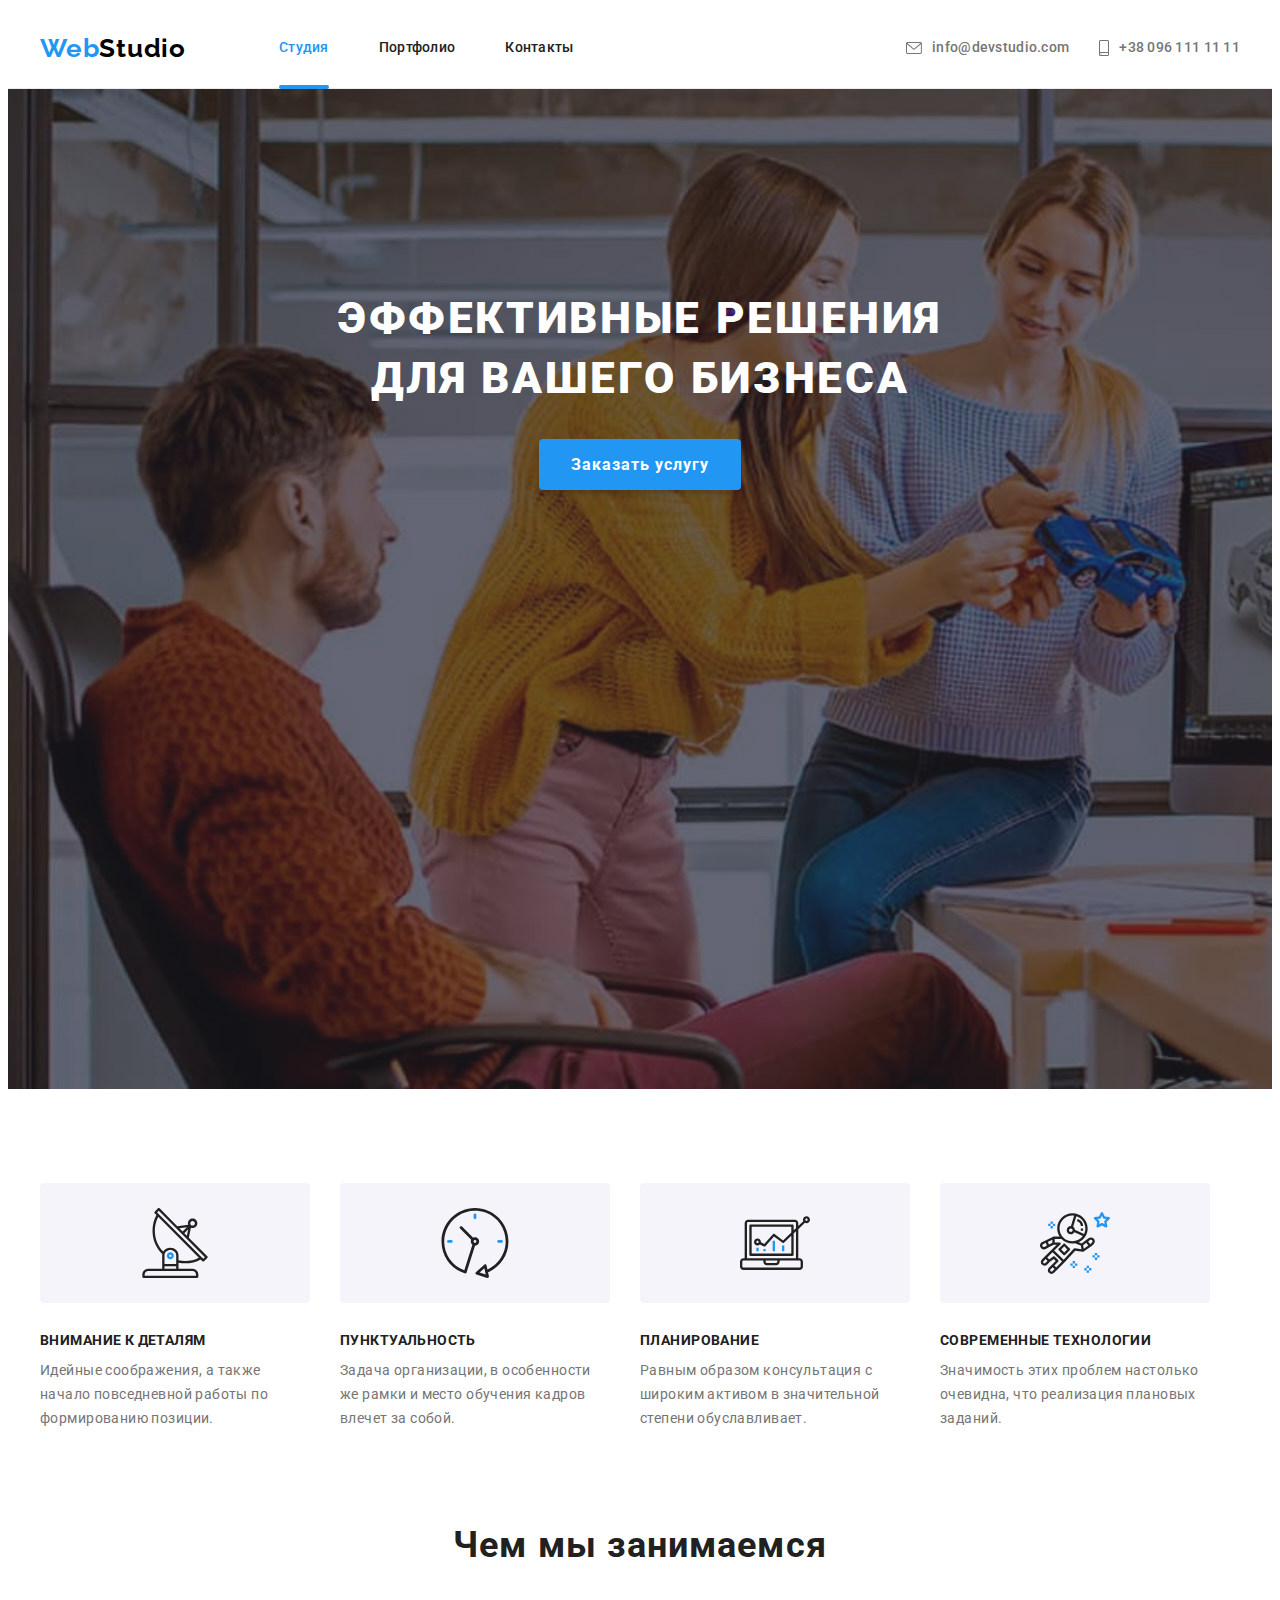
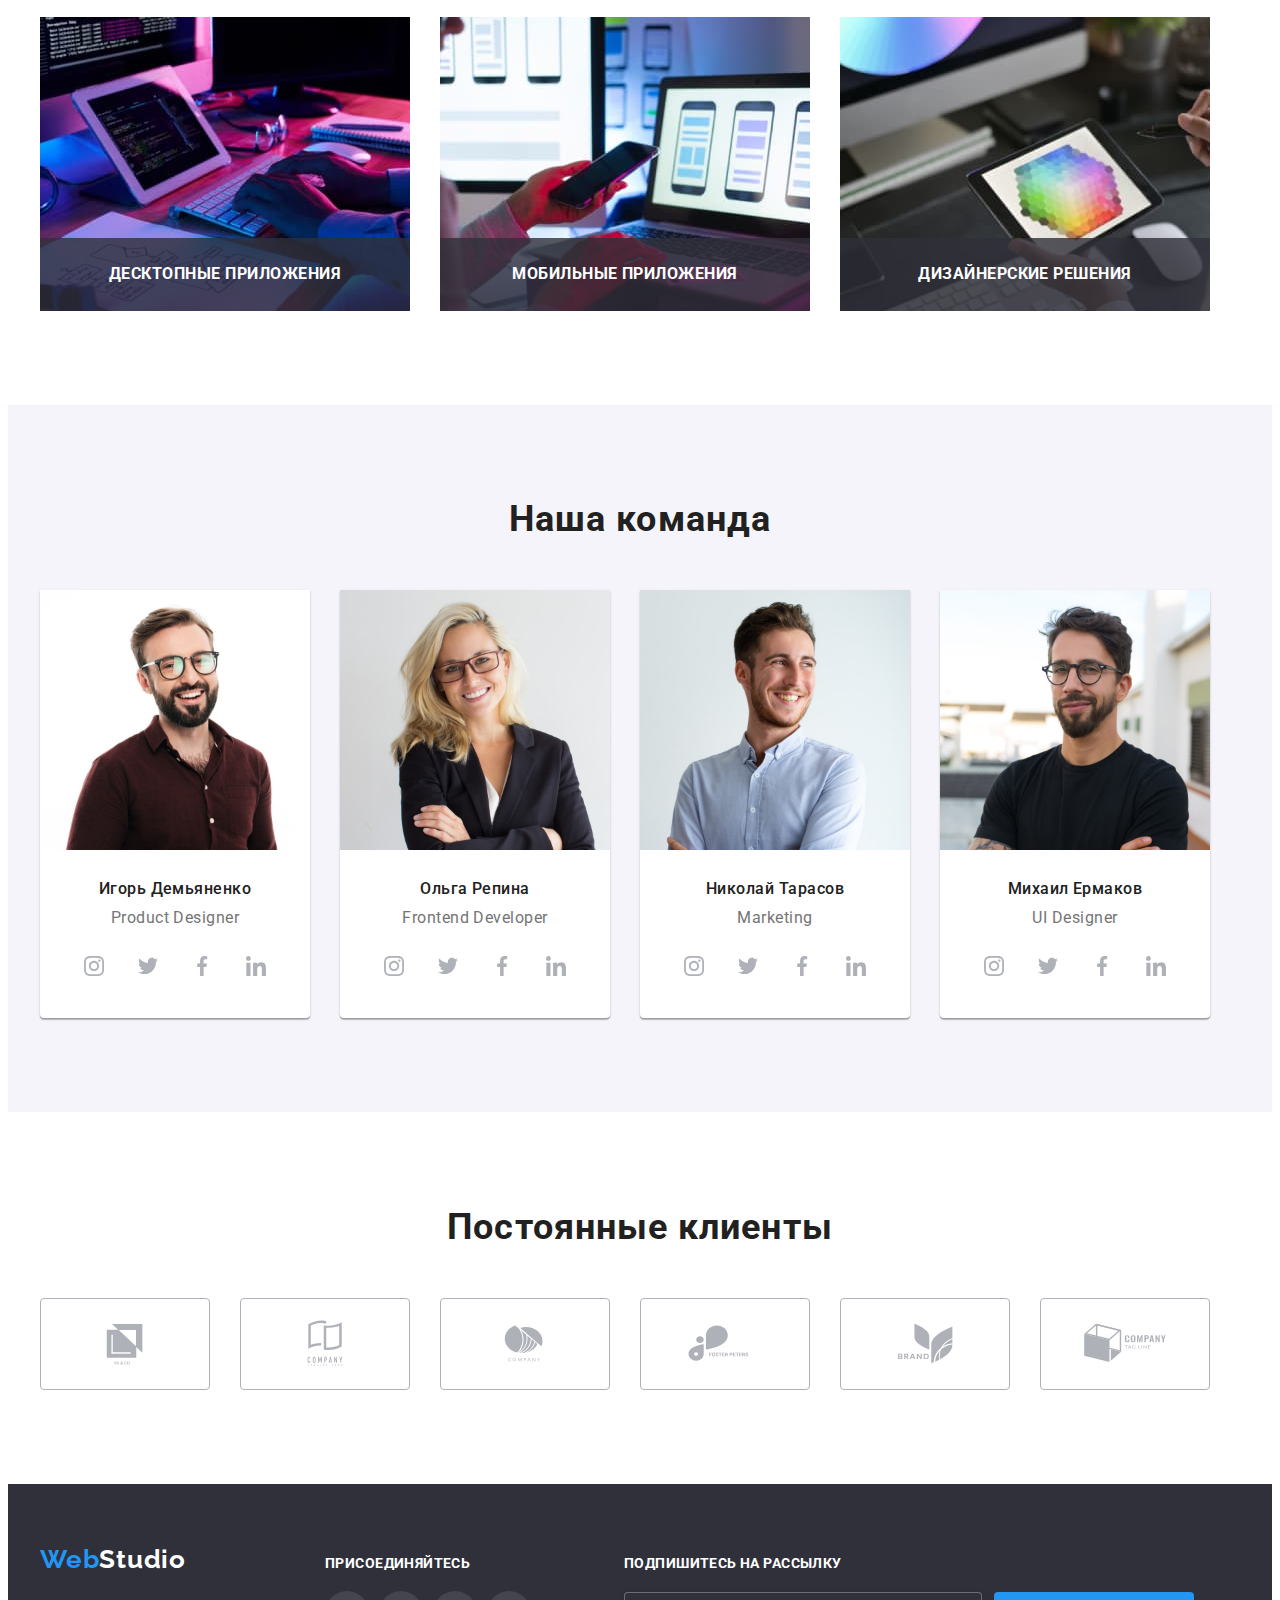
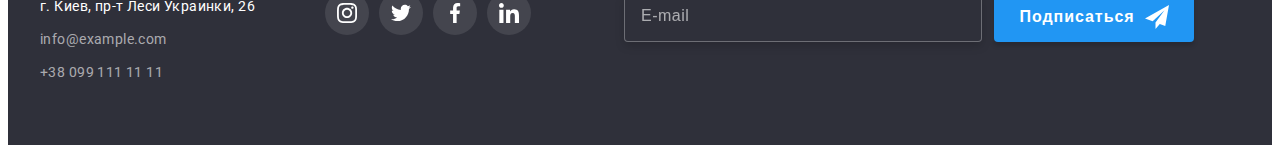
==== index.html @ 53c9024a "+" ====
<!DOCTYPE html>
<html lang="ru">
<head>
    <meta charset="UTF-8">
    <meta http-equiv="X-UA-Compatible" content="IE=edge">
    <meta name="viewport" content="width=device-width, initial-scale=1.0">
    <title>Студия</title>
    <link rel="stylesheet" href="https://cdnjs.cloudflare.com/ajax/libs/modern-normalize/1.1.0/modern-normalize.min.css"
    integrity="sha512-wpPYUAdjBVSE4KJnH1VR1HeZfpl1ub8YT/NKx4PuQ5NmX2tKuGu6U/JRp5y+Y8XG2tV+wKQpNHVUX03MfMFn9Q=="
    crossorigin="anonymous" referrerpolicy="no-referrer" />
    <link rel="preconnect" href="https://fonts.googleapis.com">
    <link rel="preconnect" href="https://fonts.gstatic.com" crossorigin>
    <link href="https://fonts.googleapis.com/css2?family=Raleway:wght@700&family=Roboto:wght@400;500;700;900&display=swap"
    rel="stylesheet">
    <link rel="stylesheet" href="./css/styles.css">
</head>
<body>

<!------------------------------------------------- HEADER ------------------------------------------------->

    <header>
        <div class="container header-section">
            <a href="" class="header-logo link">Web<span class="studio">Studio</span></a>
            <nav class="header-navigation">
                <ul class="header-list list">
                    <li class="header-item"><a href="" class="header-link link current">Студия</a></li>
                    <li class="header-item"><a href="portfolio.html" class="header-link link">Портфолио</a></li>
                    <li class="header-item"><a href="" class="header-link link">Контакты</a></li>
                </ul>
            </nav>
                <ul class="header-contact-list list">
                    <li class="header-contact">
                        <a href="mailto:info@devstudio.com" class="header-mail link"> 
                            <svg class="header-svg" width="16" height="12"> 
                            <use href="./images/icons.svg#icon-mail-icon">
                            </use> 
                            </svg> info@devstudio.com</a>
                    </li>
                    <li class="header-contact">
                        <a href="tel:+380961111111" class="header-tel contact link">
                            <svg class="header-second-svg" width="10" height="16">
                            <use href="./images/icons.svg#icon-phone-icon">
                            </use>
                            </svg> +38 096 111 11 11</a>
                    </li>
                </ul>
        </div>
    </header>


<!-------------------------------------------------- Main -------------------------------------------------->
    <main class="main-studio">
        <section class="hero overlay">
            <div class="container">
                <h1 class="hero-subject">Эффективные решения для вашего бизнеса</h1>
                <button type="button" class="hero-button" data-modal-open>Заказать услугу</button>
            </div>
                    <div class="backdrop is-hidden" data-modal>
                        <div class="modal">
                           
                            <p class="form-title">Оставьте свои данные, мы вам перезвоним</p>
                            
                            <form class="form">
                                <div class="form-field">
                                    <label for="name" class="form-label">Имя</label>
                                    <span class="input-svg">
                                    <input type="text" class="form-input" name="name" id="name">
                                    <svg class="svg-form">
                                        <use href="./images/icons.svg#icon-modal-person"></use>
                                    </svg>
                                    </span>
                                </div>
                            
                                <div class="form-field">
                                    <label for="tel" class="form-label">Телефон</label>
                                    <span class="input-svg">
                                    <input type="tel" class="form-input" name="tel" id="tel">
                                    <svg class="svg-form">
                                       <use href="./images/icons.svg#icon-modal-phone"></use>
                                    </svg>
                                    </span>
                                </div>
                            
                                <div class="form-field">
                                    <label for="email" class="form-label">Почта</label>
                                    <span class="input-svg">
                                    <input type="email" class="form-input" name="email" id="email">
                                    <svg class="svg-form">
                                        <use href="./images/icons.svg#icon-modal-email"></use>
                                    </svg>
                                    </span>
                                </div>
                            
                                <div class="comment-field">
                                    <label for="comment" class="form-label">Комментарий</label>
                                    <textarea name="comment" class="comment-input" id="comment" rows="5" placeholder="Введите текст"></textarea>
                                </div>
                                

                                <div class="container-checkbox">
                                    <label class="check" for="agree">
                                        <input class="check_input" type="checkbox" name="contract" value="agree" id="agree">
                                        <span class="check_box"></span>Соглашаюсь с рассылкой и принимаю <a href="" class="checkbox-link">Условия договора</a>
                                    </label>
                                </div>
                                
                            
                                <div class="form-submit">
                                    <button type="submit" class="submit-button">Отправить</button>
                                </div>
                                </form>
                            


                            <button type="button" class="modal-button" data-modal-close>
                            <svg class="close-btn" width="18px" height="18px">
                            <use href="./images/icons.svg#icon-close"></use>
                            </svg>
                           </button>
                           

                            

                        </div>
                </div>
        </section>
        
    <section class="hero-section section">
        <div class="container">
            <ul class="hero-list list">
                <li class="hero-item">
                    <div class="icon-back">
                        <svg class="svg-icon">
                            <use href="./images/icons.svg#icon-icon-1"></use>
                        </svg>
                    </div>
                    <h2 class="hero-pre-title">Внимание к деталям</h2>
                    <p class="hero-after-title">Идейные соображения, а также начало повседневной работы по формированию позиции.</p>
                </li>
                <li class="hero-item">
                    <div class="icon-back">
                        <svg class="svg-icon">
                            <use href="./images/icons.svg#icon-icon-2"></use>
                        </svg>
                    </div>
                    <h2 class="hero-pre-title">Пунктуальность</h2>
                    <p class="hero-after-title">Задача организации, в особенности же рамки и место обучения кадров влечет за собой.</p>
                </li>
                <li class="hero-item">
                    <div class="icon-back">
                        <svg class="svg-icon">
                            <use href="./images/icons.svg#icon-icon-3"></use>
                        </svg>
                    </div>
                    <h2 class="hero-pre-title">Планирование</h2>
                    <p class="hero-after-title">Равным образом консультация с широким активом в значительной степени обуславливает.</p>
                </li>
                <li class="hero-item">
                    <div class="icon-back">
                        <svg class="svg-icon">
                            <use href="./images/icons.svg#icon-icon-4"></use>
                        </svg>
                    </div>
                    <h2 class="hero-pre-title">Современные технологии</h2>
                    <p class="hero-after-title">Значимость этих проблем настолько очевидна, что реализация плановых заданий.</p>
                </li>
            </ul>
        </div>
        </section>

        <section class="about">
        <div class="container">
            <h2 class="about-title">Чем мы занимаемся</h2>
            <ul class="about-list list">
                <li class="about-item">
                    <div class="about-relative">
                    <img src="./images/img-1.jpg" alt="Работа 1" width="370" height="294">
                    <div class="about-container">
                        <h3 class="about-box">Десктопные приложения</h3>
                    </div>
                    </div>
                </li>
                <li class="about-item">
                    <div class="about-relative">
                    <img src="./images/img-2.jpg" alt="Работа 2" width="370" height="294">
                    <div class="about-container">
                        <h3 class="about-box">Мобильные приложения</h3>
                    </div>
                    </div>
                </li>
                <li class="about-item">
                    <div class="about-relative">
                    <img src="./images/img-3.jpg" alt="Работа 3" width="370" height="294">
                    <div class="about-container">
                        <h3 class="about-box">Дизайнерские решения</h3>
                    </div>
                    </div>
                </li>
            </ul>
        </div>
    </section>
        
        <section class="about-team section">
            <div class="container">
            <h2 class="team-caption">Наша команда</h2>
            <ul class="team-list list">
                <li class="team-item">
                    <img class="team-img" src="./images/photo-1.jpg" alt="Фото 1" width="270" height="260">
                    <h3 class="team-title">Игорь Демьяненко</h3>
                    <p class="team-text">Product Designer</p>
                    <ul class="social-list list">
                        <li class="social-item">
                            <a class="social-link" href="">
                                <svg class="social-svg" width="20" height="20">
                                    <use href="./images/icons.svg#icon-instagram"></use>
                                </svg>
                            </a>
                        </li>
                        <li class="social-item">
                            <a class="social-link" href="">
                                <svg class="social-svg" width="20" height="20">
                                    <use href="./images/icons.svg#icon-twitter"></use>
                                </svg>
                            </a>
                        </li>
                        <li class="social-item">
                            <a class="social-link" href="">
                                <svg class="social-svg" width="20" height="20">
                                    <use href="./images/icons.svg#icon-facebook"></use>
                                </svg>
                            </a>
                        </li>
                        <li class="social-item">
                            <a class="social-link" href="">
                                <svg class="social-svg" width="20" height="20">
                                    <use href="./images/icons.svg#icon-linkedin"></use>
                                </svg>
                            </a>
                        </li>
                    </ul>
                </li>
                <li class="team-item">
                    <img class="team-img" src="./images/photo-2.jpg" alt="Фото 2" width="270" height="260">
                    <h3 class="team-title">Ольга Репина</h3>
                    <p class="team-text">Frontend Developer</p>
                    <ul class="social-list list">
                        <li class="social-item">
                            <a class="social-link" href="">
                                <svg class="social-svg" width="20" height="20">
                                    <use href="./images/icons.svg#icon-instagram"></use>
                                </svg>
                            </a>
                        </li>
                        <li class="social-item">
                            <a class="social-link" href="">
                                <svg class="social-svg" width="20" height="20">
                                    <use href="./images/icons.svg#icon-twitter"></use>
                                </svg>
                            </a>
                        </li>
                        <li class="social-item">
                            <a class="social-link" href="">
                                <svg class="social-svg" width="20" height="20">
                                    <use href="./images/icons.svg#icon-facebook"></use>
                                </svg>
                            </a>
                        </li>
                        <li class="social-item">
                            <a class="social-link" href="">
                                <svg class="social-svg" width="20" height="20">
                                    <use href="./images/icons.svg#icon-linkedin"></use>
                                </svg>
                            </a>
                        </li>
                    </ul>
                </li>
                <li class="team-item">
                    <img class="team-img" src="./images/photo-3.jpg" alt="Фото 3" width="270" height="260">
                    <h3 class="team-title">Николай Тарасов</h3>
                    <p class="team-text">Marketing</p>
                    <ul class="social-list list">
                        <li class="social-item">
                            <a class="social-link" href="">
                                <svg class="social-svg" width="20" height="20">
                                    <use href="./images/icons.svg#icon-instagram"></use>
                                </svg>
                            </a>
                        </li>
                        <li class="social-item">
                            <a class="social-link" href="">
                                <svg class="social-svg" width="20" height="20">
                                    <use href="./images/icons.svg#icon-twitter"></use>
                                </svg>
                            </a>
                        </li>
                        <li class="social-item">
                            <a class="social-link" href="">
                                <svg class="social-svg" width="20" height="20">
                                    <use href="./images/icons.svg#icon-facebook"></use>
                                </svg>
                            </a>
                        </li>
                        <li class="social-item">
                            <a class="social-link" href="">
                                <svg class="social-svg" width="20" height="20">
                                    <use href="./images/icons.svg#icon-linkedin"></use>
                                </svg>
                            </a>
                        </li>
                    </ul>
                </li>
                <li class="team-item">
                    <img class="team-img" src="./images/photo-4.jpg" alt="Фото 4" width="270" height="260">
                    <h3 class="team-title">Михаил Ермаков</h3>
                    <p class="team-text">UI Designer</p>
                    <ul class="social-list list">
                        <li class="social-item">
                            <a class="social-link" href="">
                                <svg class="social-svg" width="20" height="20">
                                    <use href="./images/icons.svg#icon-instagram"></use>
                                </svg>
                            </a>
                        </li>
                        <li class="social-item">
                            <a class="social-link" href="">
                                <svg class="social-svg" width="20" height="20">
                                    <use href="./images/icons.svg#icon-twitter"></use>
                                </svg>
                            </a>
                        </li>
                        <li class="social-item">
                            <a class="social-link" href="">
                                <svg class="social-svg" width="20" height="20">
                                    <use href="./images/icons.svg#icon-facebook"></use>
                                </svg>
                            </a>
                        </li>
                        <li class="social-item">
                            <a class="social-link" href="">
                                <svg class="social-svg" width="20" height="20">
                                    <use href="./images/icons.svg#icon-linkedin"></use>
                                </svg>
                            </a>
                        </li>
                    </ul>
                </li>
            </ul>
            </div>
        </section>

        <section class="section">
            <div class="container">
            <h1 class="clients">Постоянные клиенты</h1>
            <ul class="clients-list">
                <li class="clients-icon list"><a class="client-link" href="">
                    <svg class="client-svg">
                        <use href="./images/icons.svg#icon-client-1"></use>
                    </svg>
                </a></li>
                <li class="clients-icon list"><a class="client-link" href="">
                    <svg class="client-svg">
                        <use href="./images/icons.svg#icon-client-2"></use>
                    </svg>
                </a></li>
                <li class="clients-icon list"><a class="client-link" href="">
                    <svg class="client-svg">
                        <use href="./images/icons.svg#icon-client-3"></use>
                    </svg>
                </a></li>
                <li class="clients-icon list"><a class="client-link" href="">
                    <svg class="client-svg">
                        <use href="./images/icons.svg#icon-client-4"></use>
                    </svg>
                </a></li>
                <li class="clients-icon list"><a class="client-link" href="">
                    <svg class="client-svg">
                        <use href="./images/icons.svg#icon-client-5"></use>
                    </svg>
                </a></li>
                <li class="clients-icon list"><a class="client-link" href="">
                    <svg class="client-svg">
                        <use href="./images/icons.svg#icon-client-6"></use>
                    </svg>
                </a></li>
            </ul>
            </div>
        </section>

</main>

    <footer class="footer-section">
        <div class="container footer-container">
        <div>
        <a href="" class="footer-logo link">Web<span class="footer-studio">Studio</span></a>

        <address class="adress">
            <ul class="adress-list list">
                <li class="adress-item"><a href="" class="adress-main-link link">г. Киев, пр-т Леси Украинки, 26 </a></li> 
                <li class="adress-item"><a href="mailto:info@example.com" class="adress-link-mail link">info@example.com </a></li> 
                <li class="adress-item"><a href="tel:+380991111111" class="adress-link-tel link">+38 099 111 11 11 </a></li>
            </ul>
        </address>
        </div>

        <div class="social-box">
            <h2 class="social-title">присоединяйтесь</h2>
            <ul class="box-list list">
                <li class="box-item"><a class="box-link" href="">
                    <svg class="box-svg" width="20" height="20">
                        <use href="./images/icons.svg#icon-instagram"></use>
                    </svg>
                </a></li>
                <li class="box-item"><a class="box-link" href="">
                    <svg class="box-svg" width="20" height="20">
                        <use href="./images/icons.svg#icon-twitter"></use>
                    </svg>
                </a></li>
                <li class="box-item"><a class="box-link" href="">
                    <svg class="box-svg" width="20" height="20">
                        <use href="./images/icons.svg#icon-facebook"></use>
                    </svg>
                </a></li>
                <li class="box-item"><a class="box-link" href="">
                    <svg class="box-svg" width="20" height="20">
                        <use href="./images/icons.svg#icon-linkedin"></use>
                    </svg>
                </a></li>
            </ul>
        </div>
 
        <div class="subscribe-box">
        <h2 class="subscribe-title">Подпишитесь на рассылку</h2>
        <form class="subscribe-form">
            <label for="email"></label>
            <input type="email" class="subscribe-input" name="email" id="email" placeholder="E-mail">
           
            <button type="submit" class="subscribe-button">Подписаться<svg class="btn-send" width="24" height="24">
                <use href="./images/icons.svg#icon-icon-send"></use>
            </svg>
            </button>
           
        </form>
        </div>
        


        </div>
    </footer>
 
    


    <script src="./js/modal.js"></script>

</body>
</html>
---- css/styles.css ----
:root {
  --main-title-color: #212121;
  --second-title-color: #ffffff;
  --main-text-color: #212121;
  --second-text-color: #757575;
  --third-text-color: #ffffff;
  --fours-text-color: rgba(255, 255, 255, 0.6);
  --accent-color: #2196f3;
  --main-btn-color: #212121;
  --second-btn-color: #ffffff;
  --second-btn-bgr-color: #188ce8;
  --second-logo-color: #000000;
  --bgc-main-color: #ffffff;
  --bgc-second-color: #2f303a;
  --bgc-third-color: #f5f4fa;
}

body {
  font-family: "Roboto", sans-serif;
  color: #212121;
  background-color: var(--body-main-color);

  font-size: 14px;
  letter-spacing: 0.03em;
}

.list {
  list-style: none;
}

.link {
  text-decoration: none;
}

img {
  display: block;
  min-width: 100%;
  height: auto;
}

.section {
  padding-top: 94px;
  padding-bottom: 94px;
}

.container {
  width: 1200px;
  padding-left: 15px;
  padding-right: 15px;
  margin-left: auto;
  margin-right: auto;
}

/* ------------------ HEADER ------------------ */
header {
  background-color: var(--bgc-main-color);
  border-bottom: 1px solid #ececec;
}

.header-section {
  display: flex;
  align-items: center;
}

.header-logo {
  font-family: Raleway;
  font-weight: 700;
  font-size: 26px;
  line-height: 1.19;
  letter-spacing: 0.03em;
  color: var(--accent-color);

  margin-top: 0px;
  margin-bottom: 0px;
  margin-right: 93px;
}

.studio {
  color: var(--second-logo-color);
}

.header-list {
  margin-top: 0px;
  margin-bottom: 0px;
  padding-left: 0px;
  display: flex;
}

.header-item:not(:last-child) {
  margin-right: 50px;
}

.header-link {
  font-weight: 500;
  font-size: 14px;
  line-height: 1.14;
  letter-spacing: 0.02em;
  color: var(--main-title-color);

  padding-top: 32px;
  padding-bottom: 32px;
  display: block;
  position: relative;

  transition: color 250ms cubic-bezier(0.4, 0, 0.2, 1);
}

.header-link:hover,
.header-link:focus {
  color: var(--accent-color);
}

.link.current {
  color: var(--accent-color);
}

.current::after {
  width: 100%;
  height: 4px;

  background: #2196f3;
  border-radius: 2px;

  content: "";

  position: absolute;
  left: 0px;
  bottom: -1px;
}

.header-mail {
  font-weight: 500;
  font-size: 14px;
  line-height: 1.14;
  letter-spacing: 0.02em;
  color: var(--second-text-color);

  padding-top: 32px;
  padding-bottom: 32px;
  display: flex;
  align-items: center;

  transition: color 250ms cubic-bezier(0.4, 0, 0.2, 1);
}

.header-tel {
  font-weight: 500;
  font-size: 14px;
  line-height: 1.14;
  letter-spacing: 0.02em;
  color: var(--second-text-color);

  padding-top: 32px;
  padding-bottom: 32px;
  display: flex;
  align-items: center;

  transition: color 250ms cubic-bezier(0.4, 0, 0.2, 1);
}

.header-contact-list {
  margin-top: 0px;
  margin-bottom: 0px;
  padding-left: 0px;

  display: flex;
  margin-left: auto;
}

.header-mail:hover,
.header-mail:focus {
  color: var(--accent-color);
}

.header-tel:hover,
.header-tel:focus {
  color: var(--accent-color);
}

.header-contact:not(:last-child) {
  margin-right: 30px;
}

.header-svg {
  margin-right: 10px;
  fill: currentColor;
}

.header-second-svg {
  fill: currentColor;
  margin-right: 10px;
}

/* ------------------- MAIN ------------------- */

.hero {
  background-color: var(--bgc-second-color);
  text-align: center;

  padding-top: 200px;
  padding-bottom: 200px;
}

.hero-subject {
  font-weight: 900;
  font-size: 44px;
  line-height: 1.36;
  text-align: center;
  letter-spacing: 0.06em;
  text-transform: uppercase;
  color: var(--second-title-color);

  margin: 0 auto;
  width: 696px;
  margin-bottom: 30px;
}

.hero-button {
  color: var(--second-btn-color);
  background-color: var(--accent-color);
  cursor: pointer;

  font-family: inherit;
  font-weight: 700;
  font-size: 16px;
  line-height: 1.95;

  display: inline-block;
  align-items: center;
  text-align: center;
  letter-spacing: 0.06em;

  border-radius: 4px;
  border: 0px;
  box-shadow: 0px 4px 4px rgba(0, 0, 0, 0.15);
  min-width: 200px;
  padding: 10px 32px;

  transition: background 250ms cubic-bezier(0.4, 0, 0.2, 1);
}

.hero-button:hover,
.hero-button:focus {
  background-color: #188ce8;
}

.backdrop {
  position: fixed;
  top: 0;
  left: 0;

  width: 100%;
  height: 100%;

  background-color: rgba(0, 0, 0, 0.2);
  z-index: 1;
}

.backdrop.is-hidden {
  opacity: 0;
  pointer-events: none;
}

.modal {
  position: relative;
  position: absolute;
  margin: 0px;
  top: 50%;
  left: 50%;
  transform: translate(-50%, -50%);

  padding: 40px;

  width: 528px;
  height: 581px;

  background: #ffffff;
  box-shadow: 0px 1px 3px rgba(0, 0, 0, 0.12), 0px 1px 1px rgba(0, 0, 0, 0.14),
    0px 2px 1px rgba(0, 0, 0, 0.2);
  border-radius: 4px;
}

.modal-button {
  position: absolute;
  padding: 0;
  border: 0;
  top: 0;
  right: 0;
  margin-top: 8px;
  margin-right: 8px;
  margin-bottom: 2px;

  display: flex;
  justify-content: center;
  align-items: center;

  cursor: pointer;
  width: 30px;
  height: 30px;
  background: #ffffff;
  border: 1px solid rgba(0, 0, 0, 0.1);
  border-radius: 50%;
  box-sizing: border-box;
  transition: fill 250ms cubic-bezier(0.4, 0, 0.2, 1);
}

.modal-button:hover,
.modal-button:focus {
  fill: var(--accent-color);
}

.form {
  margin: 0 auto;
  right: 0;

  width: 100%;
  justify-content: center;
  align-items: center;
}

.form-title {
  display: block;
  display: flex;
  justify-content: center;
  margin-bottom: 12px;
  margin-top: 0px;

  width: 448px;

  font-weight: 700;
  font-size: 20px;
  line-height: 1.16;
  text-align: center;
  letter-spacing: 0.03em;

  color: var(--main-text-color);
}

.form-field {
  display: flex;
  flex-direction: column;
  margin-bottom: 10px;
}

.form-label {
  margin-right: auto;
  margin-bottom: 4px;

  font-weight: 400;
  font-size: 12px;
  line-height: 1.16;
  letter-spacing: 0.01em;
  color: var(--second-text-color);
}

.form-input {
  position: relative;
  padding: 0;
  border: 0px;
  padding-left: 42px;
  width: 448px;
  height: 40px;
  border: 1px solid rgba(33, 33, 33, 0.2);
  box-sizing: border-box;
  border-radius: 4px;

  color: #000000;
  transition: border 250ms cubic-bezier(0.4, 0, 0.2, 1);
}

.form .form-input:focus {
  border: 1px solid #2196f3;
  outline: none;
}

textarea {
  resize: none;
}

.comment-field {
  display: flex;
  flex-direction: column;
  margin-bottom: 20px;
}

.comment-input {
  padding: 12px 16px;
  width: 448px;
  height: 120px;
  border: 1px solid rgba(33, 33, 33, 0.2);
  box-sizing: border-box;
  border-radius: 4px;

  transition: border 250ms cubic-bezier(0.4, 0, 0.2, 1);
}

.form-field .comment-input:focus {
  border: 1px solid #2196f3;
  outline: none;
}

.container-checkbox .checkbox-form:focus {
  border: 1px solid #2196f3;
}

::placeholder {
  font-weight: normal;
  font-size: 12px;
  line-height: 1.16;
  letter-spacing: 0.01em;

  color: rgba(117, 117, 117, 0.5);
}

.input-svg {
  position: relative;
}

.svg-form {
  position: absolute;

  width: 18px;
  height: 18px;

  top: 11px;
  right: 12px;

  top: 11px;
  left: 11px;

  transition: fill 250ms cubic-bezier(0.4, 0, 0.2, 1);
}

.form .form-input:focus + .svg-form {
  fill: var(--accent-color);
}

.container-checkbox {
  display: flex;
  align-items: center;
  justify-content: center;
}

.check {
  font-weight: 400;
  font-size: 14px;
  line-height: 1.71;
  letter-spacing: 0.03em;
  color: #757575;

  display: flex;
  justify-content: center;
  align-items: center;
}

.check_input {
  -webkit-appearance: none;
  -moz-appearance: none;
  appearance: none;
}

.check_box {
  width: 16px;
  height: 15px;

  background-image: url("../images/off.svg");

  margin-right: 8.38px;

  cursor: pointer;

  display: flex;
  align-items: center;
  justify-content: center;
}

.check_input:checked + .check_box {
  background-image: url("../images/on.svg");
}

.checkbox-link {
  color: var(--accent-color);
}

.form-submit {
  margin-top: 30px;
}

.submit-button {
  align-items: center;
  text-align: center;
  margin-bottom: 0px;
  padding: 0;

  width: 200px;
  height: 50px;

  font-weight: 700;
  font-size: 16px;
  line-height: 1.87;
  letter-spacing: 0.06em;

  cursor: pointer;
  color: var(--second-title-color);
  background: var(--accent-color);
  border: 0;
  border-radius: 4px;
}

.submit-button:hover,
.submit-button:focus {
  box-shadow: 0px 4px 4px rgba(0, 0, 0, 0.15);
}

.overlay {
  max-width: 1600px;
  height: 600px;
  margin-left: auto;
  margin-right: auto;
  background-size: cover;
  background-repeat: no-repeat;

  background-image: linear-gradient(
      to right,
      rgba(47, 48, 58, 0.4),
      rgba(47, 48, 58, 0.4)
    ),
    url(../images/background.jpg);
}

.hero-section {
  background-color: var(--bgc-main-color);
}

.hero-list {
  margin-top: 0px;
  margin-bottom: 0px;
  padding-left: 0px;
  padding-right: 0px;

  display: flex;
}

.hero-item {
  width: 270px;
}

.hero-item:not(:last-child) {
  margin-right: 30px;
}

.icon-back {
  display: flex;
  justify-content: center;
  align-items: center;

  margin-left: auto;
  margin-right: auto;
  width: 270px;
  height: 120px;
  background: #f5f4fa;
  border-radius: 4px;

  margin-bottom: 30px;
}

.svg-icon {
  width: 70px;
  height: 70px;
}

.hero-pre-title {
  font-style: normal;
  font-weight: 700;
  font-size: 14px;
  line-height: 1.14;
  letter-spacing: 0.03em;
  text-transform: uppercase;
  color: var(--main-title-color);

  margin-top: 0px;
  margin-bottom: 10px;
  width: 270px;
}

.hero-after-title {
  font-weight: 400;
  font-size: 14px;
  line-height: 1.71;
  letter-spacing: 0.03em;
  color: var(--second-text-color);

  margin-top: 0px;
  margin-bottom: 0px;
  width: 270px;
}

.about {
  padding-bottom: 94px;
}

.about-title {
  font-weight: 700;
  font-size: 36px;
  line-height: 1.16;
  text-align: center;
  letter-spacing: 0.03em;
  color: var(--main-title-color);

  margin-top: 0px;
  margin-bottom: 50px;
}

.about-list {
  margin-top: 0px;
  margin-bottom: 0px;
  padding-left: 0px;

  display: flex;
}

.about-item:not(:last-child) {
  margin-right: 30px;
}

.about-team {
  background-color: var(--bgc-third-color);
}

.about-relative {
  position: relative;
}

.about-container {
  position: absolute;

  display: flex;
  align-items: center;
  justify-content: center;

  width: 100%;

  margin: 0 auto;
  padding-left: auto;
  padding-right: auto;
  padding-top: 27px;
  padding-bottom: 27px;
  background: rgba(47, 48, 58, 0.8);
  bottom: 0;
}

.about-box {
  font-weight: 700;
  font-size: 14;
  line-height: 1.14;
  text-align: center;
  letter-spacing: 0.03em;
  text-transform: uppercase;
  color: var(--second-title-color);
  margin: 0px;
}

.team-caption {
  font-weight: 700;
  font-size: 36px;
  line-height: 1.16;
  text-align: center;
  letter-spacing: 0.03em;
  color: var(--main-title-color);

  margin-top: 0px;
  margin-bottom: 50px;
}

.team-list {
  padding-left: 0px;
  margin-top: 0px;
  margin-bottom: 0px;

  display: flex;
}

.team-item {
  text-align: center;
  background-color: var(--bgc-main-color);
  box-shadow: 0px 1px 3px rgba(0, 0, 0, 0.12), 0px 1px 1px rgba(0, 0, 0, 0.14),
    0px 2px 1px rgba(0, 0, 0, 0.2);
  border-radius: 0px 0px 4px 4px;
}

.team-item:not(:last-child) {
  margin-right: 30px;
}

.team-title {
  font-weight: 500;
  font-size: 16px;
  line-height: 1.18;
  letter-spacing: 0.03em;
  color: var(--main-title-color);

  margin-top: 0px;
  margin-bottom: 10px;
}

.team-img {
  padding-bottom: 30px;
}

.team-text {
  font-size: 16px;
  line-height: 1.18;
  letter-spacing: 0.03em;
  color: var(--second-text-color);

  margin-top: 0px;
  margin-bottom: 0px;
  margin-bottom: 16px;
}

.social-list {
  justify-content: center;
  display: flex;
  padding-left: 0px;
  padding-bottom: 30px;
}

.social-link {
  /* outline: 1px solid tomato; */
  width: 44px;
  height: 44px;
  border-radius: 50%;
  display: inline-block;
  /* margin-bottom: 30px; */
  color: #afb1b8;
  background-color: var(--bgc-main-color);
  background-position: center;
  display: flex;
  justify-content: center;
  align-items: center;

  transition: background, color 250ms cubic-bezier(0.4, 0, 0.2, 1);
}

.social-item:not(:last-child) {
  margin-right: 10px;
}

.social-link:hover,
.social-link:focus {
  color: #ffffff;
  background-color: var(--accent-color);
}

.social-link {
  fill: currentColor;
}

.clients {
  font-weight: 700;
  font-size: 36px;
  line-height: 42px;
  text-align: center;
  letter-spacing: 0.03em;
  color: var(--main-text-color);

  margin-bottom: 50px;
  margin-top: 0px;
}

.clients-list {
  display: flex;
  padding-left: 0px;
  margin-top: 0px;
  margin-bottom: 0px;
}

.clients-icon {
  margin-right: 30px;
}

.client-link {
  fill: #afb1b8;
  width: 170px;
  height: 92px;
  border: 1px solid #afb1b8;
  box-sizing: border-box;
  border-radius: 4px;

  display: flex;
  justify-content: center;
  align-items: center;

  transition: border, fill 250ms cubic-bezier(0.4, 0, 0.2, 1);
}

.client-svg {
  width: 170px;
  height: 92px;
}

.client-link:hover,
.client-link:focus {
  fill: var(--accent-color);
  border-color: var(--accent-color);
}

/* ------------------ PORTFOLIO ------------------ */

.visually-hidden {
  position: absolute;
  clip: rect(0 0 0 0);
  width: 1px;
  height: 1px;
  margin: -1px;
  border: 0;
  padding: 0;
  overflow: hidden;
}

.portfolio-list {
  margin-top: 0px;
  margin-bottom: 0px;
  padding-left: 0px;

  display: flex;
  align-items: center;
  margin-bottom: 50px;
  justify-content: center;
}

.portfolio-item {
  font-weight: 500;
  font-size: 16px;
  line-height: 1.62;
  letter-spacing: 0.03em;
  color: var(--main-text-color);

  margin-bottom: 0px;
}

.portfolio-item:not(:last-child) {
  margin-right: 8px;
}

.button-item {
  background-color: var(--bgc-third-color);
  cursor: pointer;
  border-radius: 4px;
  border: 0px;

  padding: 6px 22px;

  transition: background, color, box-shadow 250ms cubic-bezier(0.4, 0, 0.2, 1);
}

.button-item:hover,
.button-item:focus,
.button-item:active {
  color: var(--second-btn-color);
  background-color: var(--accent-color);
  box-shadow: 0px 3px 1px rgba(0, 0, 0, 0.1), 0px 1px 2px rgba(0, 0, 0, 0.08),
    0px 2px 2px rgba(0, 0, 0, 0.12);
}

.gallery-list {
  margin-top: 0px;
  margin-bottom: 0px;
  padding-left: 0px;

  display: flex;
  flex-wrap: wrap;
}

.gallery-item {
  margin-right: 30px;
  margin-bottom: 30px;
  background-color: #ffffff;
}

.gallery-item:nth-child(3n) {
  margin-right: 0px;
}

.gallery-item:nth-child(n + 7) {
  margin-bottom: 0px;
}

.gallery-link {
  display: block;
  transition: box-shadow 250ms cubic-bezier(0.4, 0, 0.2, 1);
}

.gallery-link:hover {
  box-shadow: 0px 1px 1px rgba(0, 0, 0, 0.12), 0px 4px 4px rgba(0, 0, 0, 0.06),
    1px 4px 6px rgba(0, 0, 0, 0.16);
}

.gallery-block {
  width: 370px;
  padding-top: 20px;
  padding-bottom: 20px;
  border: 1px solid #eeeeee;
}

.gallery-relative {
  position: relative;
  overflow: hidden;
}

.gallery-overlay {
  position: absolute;
  top: 0;
  left: 0;

  width: 100%;
  height: 100%;

  transform: translateY(100%);
  background-color: rgba(33, 150, 243, 0.9);

  transition: transform 250ms cubic-bezier(0.4, 0, 0.2, 1);
}

.gallery-link:hover .gallery-overlay,
.gallery-link:focus .gallery-overlay {
  transform: translateY(0%);
}

.gallery-second-text {
  margin: 0;
  padding: 63px 24px;

  font-weight: 400;
  font-size: 18px;
  line-height: 1.56;
  letter-spacing: 0.03em;

  color: var(--second-title-color);
}

.gallery-img {
  /* padding-bottom: 20px; */
}

.gallery-title {
  font-weight: 700;
  font-size: 18px;
  line-height: 2;
  letter-spacing: 0.06em;
  color: var(--main-title-color);

  margin-top: 0px;
  margin-bottom: 4px;
  padding-left: 24px;
  padding-right: 24px;
}

.gallery-text {
  font-size: 16px;
  line-height: 1.87;
  letter-spacing: 0.03em;
  color: var(--second-text-color);

  margin-top: 0px;
  margin-bottom: 0px;
  padding-left: 24px;
  padding-right: 24px;
}

/* ------------------ FOOTER ------------------ */

.footer-section {
  background-color: #2f303a;
  padding-top: 60px;
  padding-bottom: 60px;
}

.footer-logo {
  margin-bottom: 20px;
}

.footer-logo {
  font-family: Raleway;
  font-weight: 700;
  font-size: 26px;
  line-height: 1.19;
  letter-spacing: 0.03em;
  color: var(--accent-color);
  display: inline-block;
}

.footer-studio {
  color: var(--second-title-color);
}

.adress-list {
  padding-left: 0px;
  margin-top: 0px;
  margin-bottom: 0px;
}

.adress-item:not(:last-child) {
  margin-bottom: 9px;
}

.adress-main-link {
  font-style: normal;
  font-weight: 400;
  font-size: 14px;
  line-height: 1.71;
  letter-spacing: 0.03em;
  color: var(--second-title-color);
}

.adress-main-link:hover,
.adress-main-link:focus {
  color: var(--accent-color);

  transition: color 250ms cubic-bezier(0.4, 0, 0.2, 1);
}

.adress-link-mail {
  font-style: normal;
  font-weight: 400;
  font-size: 14px;
  line-height: 1.71;
  letter-spacing: 0.03em;
  color: var(--fours-text-color);

  transition: color 250ms cubic-bezier(0.4, 0, 0.2, 1);
}

.adress-link-mail:hover,
.adress-link-mail:focus {
  color: var(--accent-color);
}

.adress-link-tel {
  font-style: normal;
  font-weight: 400;
  font-size: 14px;
  line-height: 1.71;
  letter-spacing: 0.03em;
  color: var(--fours-text-color);

  transition: color 250ms cubic-bezier(0.4, 0, 0.2, 1);
}

.adress-link-tel:hover,
.adress-link-tel:focus {
  color: var(--accent-color);
}

.footer-container {
  display: flex;
  align-items: baseline;
}

.social-box {
  margin-left: 70px;
}

.social-title {
  font-weight: 700;
  font-size: 14px;
  line-height: 16px;
  letter-spacing: 0.03em;
  text-transform: uppercase;
  color: var(--third-text-color);
  margin-top: 0px;
  margin-bottom: 20px;
}

.box-list {
  margin-top: 0px;
  margin-bottom: 0px;
  padding-left: 0px;
  display: flex;
}

.box-link {
  width: 44px;
  height: 44px;
  /* outline: 1px solid red; */
  display: inline-block;
  background-color: rgba(255, 255, 255, 0.1);
  background-position: center;
  border-radius: 50%;
  display: flex;
  justify-content: center;
  align-items: center;

  transition: background 250ms cubic-bezier(0.4, 0, 0.2, 1);
}

.box-item:not(:last-child) {
  margin-right: 10px;
}

.box-link:hover,
.box-link:focus {
  background-color: var(--accent-color);
}

.box-svg {
  fill: #ffffff;
}

.footer-box {
  display: flex;
  align-items: center;
}

.subscribe-form {
  display: flex;
}

.subscribe-box {
  margin-left: 93px;
}

.subscribe-title {
  margin: 0px;
  margin-bottom: 20px;

  font-weight: 700;
  font-size: 14px;
  line-height: 1.14;
  letter-spacing: 0.03em;
  text-transform: uppercase;
  color: var(--second-title-color);
}

.subscribe-input {
  padding-left: 16px;
  margin-right: 12px;

  width: 358px;
  height: 50px;

  color: #ffffff;
  background-color: #2f303a;
  border: 1px solid rgba(255, 255, 255, 0.3);
  box-sizing: border-box;
  filter: drop-shadow(0px 4px 4px rgba(0, 0, 0, 0.15));
  border-radius: 4px;
  outline: none;
}

.subscribe-input::placeholder {
  font-weight: 400;
  font-size: 16px;
  line-height: 1.25;
  display: flex;
  align-items: center;
  letter-spacing: 0.03em;
  color: rgba(255, 255, 255, 0.6);
}

.subscribe-button {
  justify-content: center;
  align-items: center;

  display: flex;
  padding: 0;
  width: 200px;
  height: 50px;
  border: 0px;

  letter-spacing: 0.06em;
  color: var(--second-title-color);
  background: var(--accent-color);
  border-color: var(--accent-color);
  box-shadow: 0px 4px 4px rgba(0, 0, 0, 0.15);
  border-radius: 4px;

  font-weight: 700;
  font-size: 16px;
  line-height: 1.87;
  letter-spacing: 0.06em;
}

.btn-send {
  display: flex;
  margin-left: 10px;
}
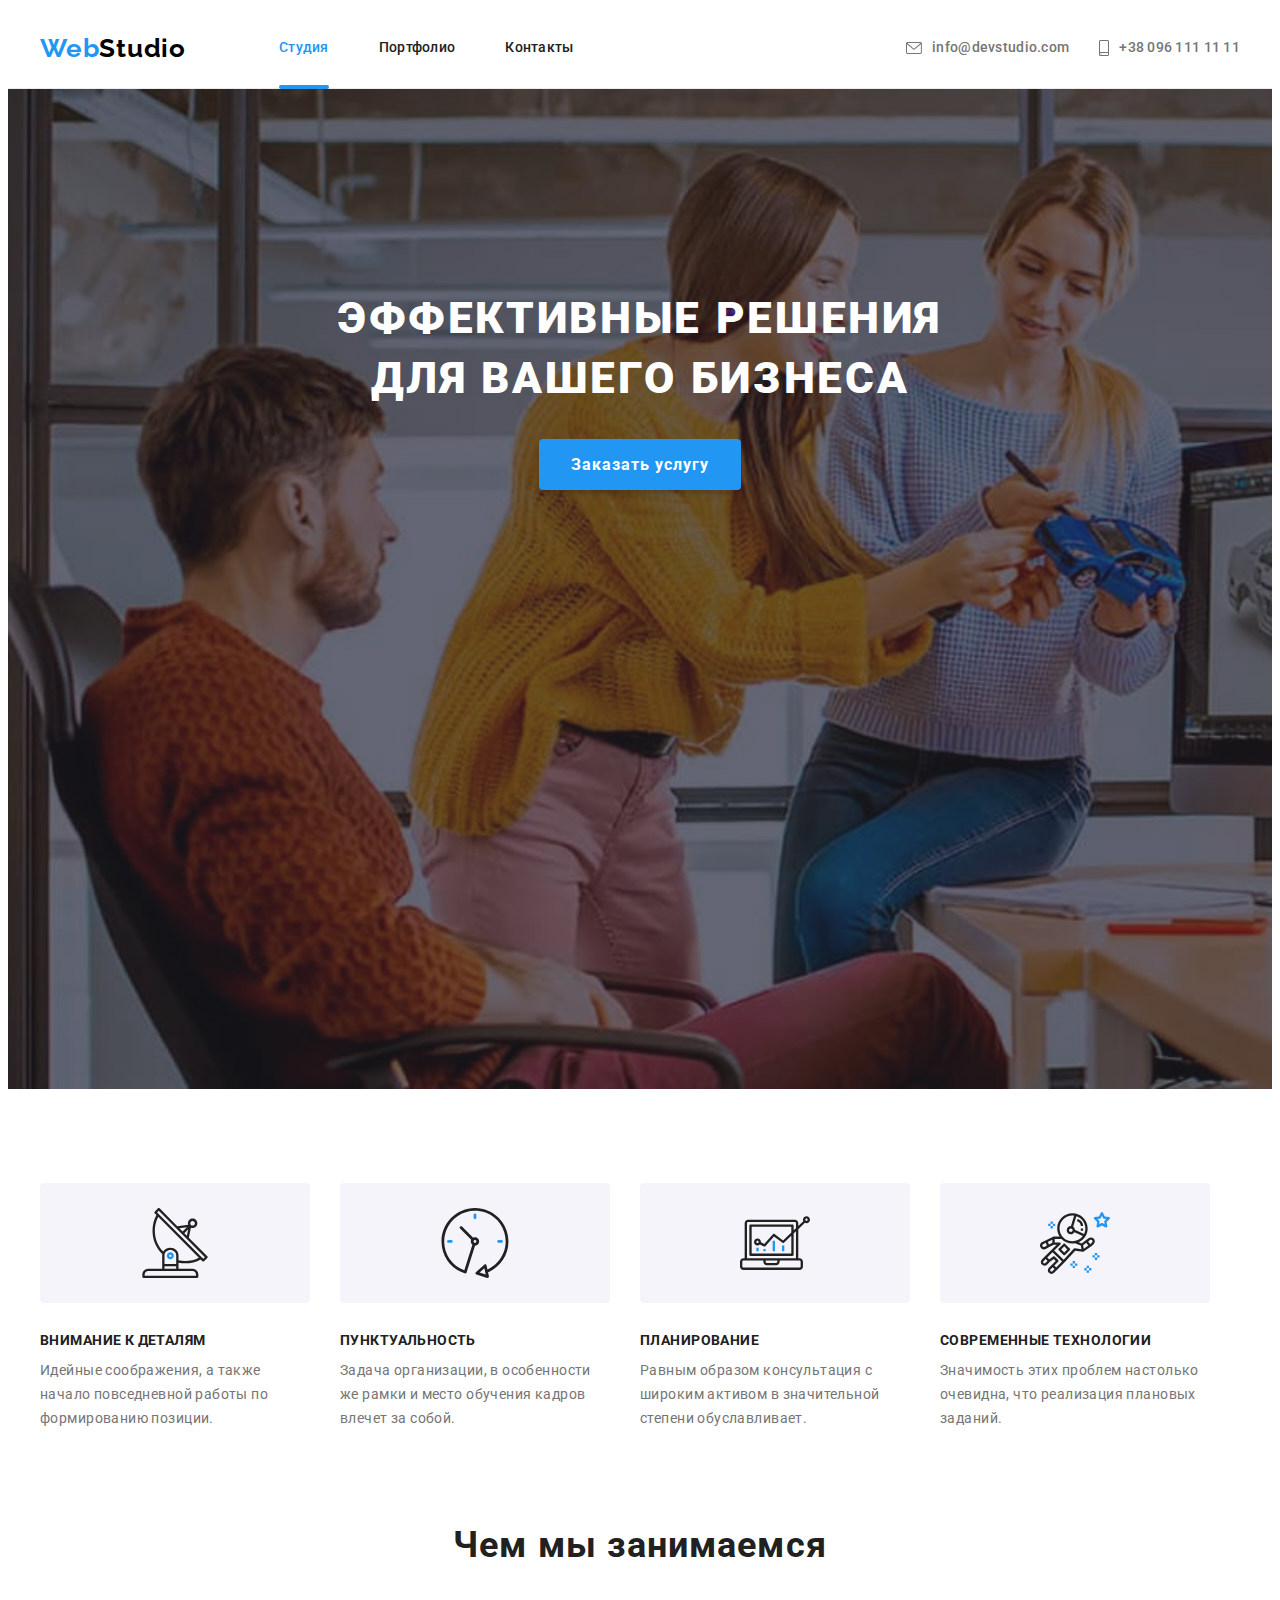
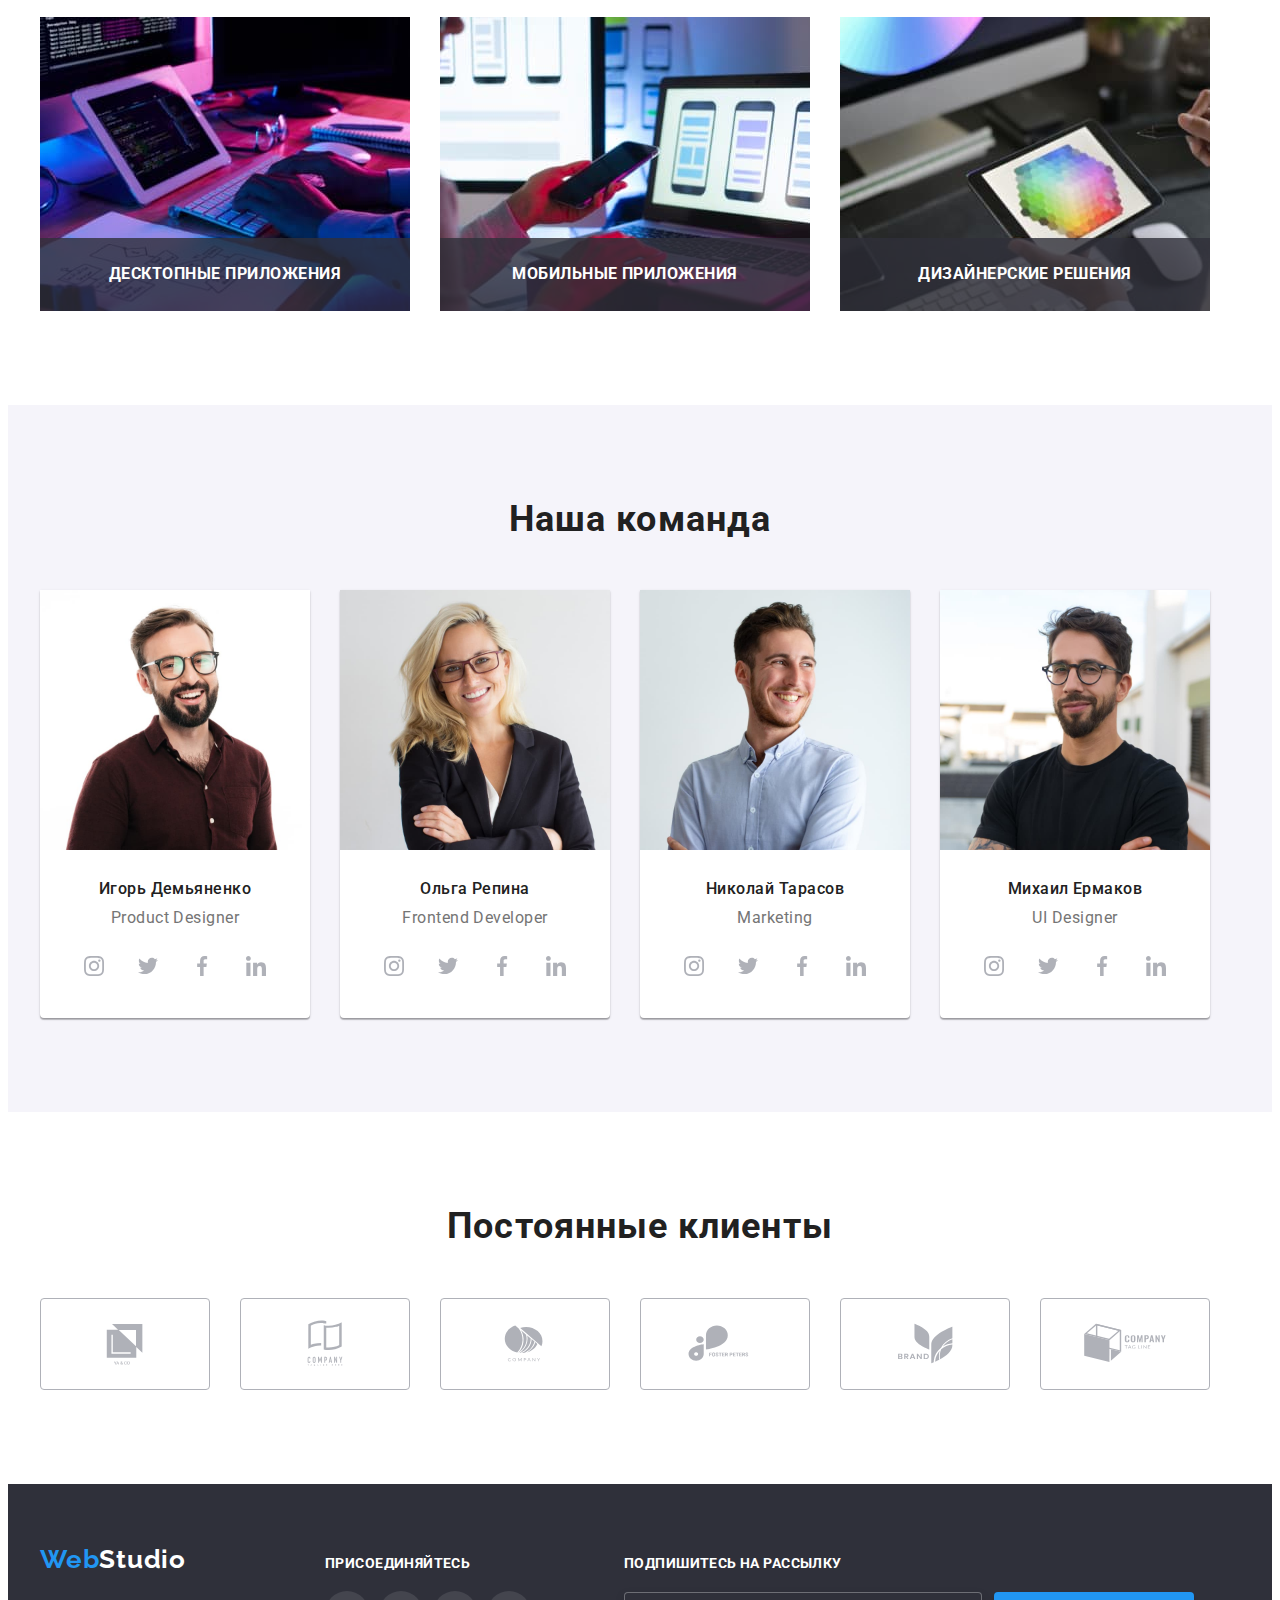
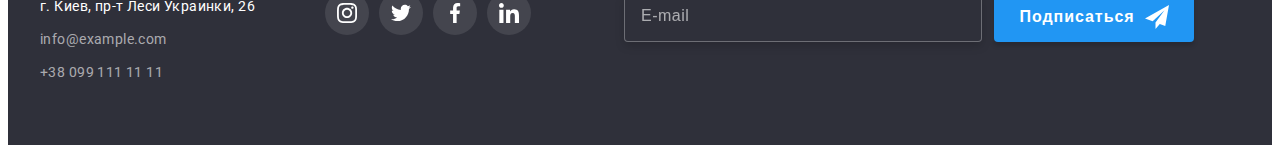
==== commit c4460aa8: "+" ====
--- a/index.html
+++ b/index.html
@@ -12,443 +12,581 @@
     <link rel="preconnect" href="https://fonts.gstatic.com" crossorigin>
     <link href="https://fonts.googleapis.com/css2?family=Raleway:wght@700&family=Roboto:wght@400;500;700;900&display=swap"
     rel="stylesheet">
-    <link rel="stylesheet" href="./css/styles.css">
+    <!-- <link rel="stylesheet" href="./css/styles.css"> -->
+    <link rel="stylesheet" href="./css/main.css">
 </head>
 <body>
 
-<!------------------------------------------------- HEADER ------------------------------------------------->
-
-    <header>
-        <div class="container header-section">
-            <a href="" class="header-logo link">Web<span class="studio">Studio</span></a>
-            <nav class="header-navigation">
-                <ul class="header-list list">
-                    <li class="header-item"><a href="" class="header-link link current">Студия</a></li>
-                    <li class="header-item"><a href="portfolio.html" class="header-link link">Портфолио</a></li>
-                    <li class="header-item"><a href="" class="header-link link">Контакты</a></li>
-                </ul>
-            </nav>
-                <ul class="header-contact-list list">
-                    <li class="header-contact">
-                        <a href="mailto:info@devstudio.com" class="header-mail link"> 
-                            <svg class="header-svg" width="16" height="12"> 
-                            <use href="./images/icons.svg#icon-mail-icon">
-                            </use> 
-                            </svg> info@devstudio.com</a>
-                    </li>
-                    <li class="header-contact">
-                        <a href="tel:+380961111111" class="header-tel contact link">
-                            <svg class="header-second-svg" width="10" height="16">
-                            <use href="./images/icons.svg#icon-phone-icon">
-                            </use>
-                            </svg> +38 096 111 11 11</a>
-                    </li>
-                </ul>
-        </div>
-    </header>
-
-
-<!-------------------------------------------------- Main -------------------------------------------------->
-    <main class="main-studio">
-        <section class="hero overlay">
-            <div class="container">
-                <h1 class="hero-subject">Эффективные решения для вашего бизнеса</h1>
-                <button type="button" class="hero-button" data-modal-open>Заказать услугу</button>
-            </div>
-                    <div class="backdrop is-hidden" data-modal>
-                        <div class="modal">
-                           
-                            <p class="form-title">Оставьте свои данные, мы вам перезвоним</p>
+<!--------------------------- HEADER ----------------------------->
+
+<header class="header">
+
+    <div class="header__container">
+
+        <a href="" class="logo">Web<span class="logo__name">Studio</span></a>
+        
+        <nav class="header-nav">
+            <ul class="header-nav__list">
+                <li class="header-nav__item"><a href="" class="header-nav__link header-nav__link--current">Студия</a></li>
+                <li class="header-nav__item"><a href="portfolio.html" class="header-nav__link">Портфолио</a></li>
+                <li class="header-nav__item"><a href="" class="header-nav__link">Контакты</a></li>
+            </ul>
+        </nav>
+
+        <ul class="header-contact">
+            <li class="header-contact__item">
+                <a href="mailto:info@devstudio.com" class="header-contact__link"> 
+                    <svg class="header-contact__icon" width="16" height="12"> 
+                        <use href="./images/icons.svg#icon-mail-icon">
+                        </use> 
+                    </svg> info@devstudio.com
+                </a>
+            </li>
+            <li class="header-contact__item">
+                <a href="tel:+380961111111" class="header-contact__link">
+                    <svg class="header-contact__icon" width="10" height="16">
+                        <use href="./images/icons.svg#icon-phone-icon">
+                        </use>
+                    </svg> +38 096 111 11 11
+                </a>
+            </li>
+        </ul>
+
+    </div>
+
+</header>
+
+
+<!----------------------------- HERO ----------------------------->
+
+<main class="main">
+
+    <section class="hero overlay">
+        <div class="container">
+            <h1 class="hero__title">Эффективные решения для вашего бизнеса</h1>
+            <button type="button" class="hero__button" data-modal-open>Заказать услугу</button>
+        </div>
+
+    <!--------------- MODAL --------------->
+
+   <div class="backdrop is-hidden" data-modal>
+
+    <div class="modal">
+                                    
+            <form class="form">
+
+            <p class="form__title">Оставьте свои данные, мы вам перезвоним</p>
+
+                <div class="form__field">
+                    <label for="name" class="form__label">Имя</label>
+                        <span class="form__input">
+                           <input type="text" class="form__text" name="name" id="name">
+                                <svg class="form__svg">
+                                    <use href="./images/icons.svg#icon-modal-person"></use>
+                                </svg>
+                        </span>
+                </div>
                             
-                            <form class="form">
-                                <div class="form-field">
-                                    <label for="name" class="form-label">Имя</label>
-                                    <span class="input-svg">
-                                    <input type="text" class="form-input" name="name" id="name">
-                                    <svg class="svg-form">
-                                        <use href="./images/icons.svg#icon-modal-person"></use>
-                                    </svg>
-                                    </span>
-                                </div>
+                <div class="form__field">
+                    <label for="tel" class="form__label">Телефон</label>
+                        <span class="form__input">
+                           <input type="tel" class="form__text" name="tel" id="tel">
+                                <svg class="form__svg">
+                                    <use href="./images/icons.svg#icon-modal-phone"></use>
+                                </svg>
+                        </span>
+                </div>
                             
-                                <div class="form-field">
-                                    <label for="tel" class="form-label">Телефон</label>
-                                    <span class="input-svg">
-                                    <input type="tel" class="form-input" name="tel" id="tel">
-                                    <svg class="svg-form">
-                                       <use href="./images/icons.svg#icon-modal-phone"></use>
-                                    </svg>
-                                    </span>
-                                </div>
-                            
-                                <div class="form-field">
-                                    <label for="email" class="form-label">Почта</label>
-                                    <span class="input-svg">
-                                    <input type="email" class="form-input" name="email" id="email">
-                                    <svg class="svg-form">
-                                        <use href="./images/icons.svg#icon-modal-email"></use>
-                                    </svg>
-                                    </span>
-                                </div>
-                            
-                                <div class="comment-field">
-                                    <label for="comment" class="form-label">Комментарий</label>
-                                    <textarea name="comment" class="comment-input" id="comment" rows="5" placeholder="Введите текст"></textarea>
-                                </div>
-                                
-
-                                <div class="container-checkbox">
-                                    <label class="check" for="agree">
-                                        <input class="check_input" type="checkbox" name="contract" value="agree" id="agree">
-                                        <span class="check_box"></span>Соглашаюсь с рассылкой и принимаю <a href="" class="checkbox-link">Условия договора</a>
-                                    </label>
-                                </div>
+                <div class="form__field">
+                    <label for="email" class="form__label">Почта</label>
+                        <span class="form__input">
+                            <input type="email" class="form__text" name="email" id="email">
+                                <svg class="form__svg">
+                                    <use href="./images/icons.svg#icon-modal-email"></use>
+                                </svg>
+                        </span>
+                </div>
+                   
+                
+                <div class="form__comment">
+                    <label for="comment" class="form__label">Комментарий</label>
+                    <textarea name="comment" class="form__comment-input" id="comment" rows="5" placeholder="Введите текст"></textarea>
+                </div>
+                 
+                
+                <div class="form__checkbox">
+                    <label class="form__check" for="agree">
+                        <input class="form__check-input" type="checkbox" name="contract" value="agree" id="agree">
+                        <span class="form__check-text"></span>Соглашаюсь с рассылкой и принимаю&nbsp; <a href="" class="form__check-link">Условия договора</a>
+                    </label>
+                </div>
                                 
                             
-                                <div class="form-submit">
-                                    <button type="submit" class="submit-button">Отправить</button>
-                                </div>
-                                </form>
-                            
-
-
-                            <button type="button" class="modal-button" data-modal-close>
-                            <svg class="close-btn" width="18px" height="18px">
-                            <use href="./images/icons.svg#icon-close"></use>
-                            </svg>
-                           </button>
-                           
-
-                            
-
-                        </div>
+                <div class="form__submit">
+                    <button type="submit" class="form__submit-button">Отправить</button>
                 </div>
-        </section>
+
+         </form>
         
-    <section class="hero-section section">
+
+           <button type="button" class="modal-button" data-modal-close>
+                <svg width="18px" height="18px">
+                    <use href="./images/icons.svg#icon-close"></use>
+                </svg>
+           </button>                     
+
+
+        </div>
+
+    </div>
+
+    </section>
+
+
+<!---------------------------- BENEFITS --------------------------->
+        
+    <section class="benefits">
+
         <div class="container">
-            <ul class="hero-list list">
-                <li class="hero-item">
-                    <div class="icon-back">
-                        <svg class="svg-icon">
+
+            <ul class="benefits__list">
+
+                <li class="benefits__item">
+                    <div class="benefits__icon">
+                        <svg class="benefits__svg">
                             <use href="./images/icons.svg#icon-icon-1"></use>
                         </svg>
                     </div>
-                    <h2 class="hero-pre-title">Внимание к деталям</h2>
-                    <p class="hero-after-title">Идейные соображения, а также начало повседневной работы по формированию позиции.</p>
-                </li>
-                <li class="hero-item">
-                    <div class="icon-back">
-                        <svg class="svg-icon">
+
+                    <h2 class="benefits__title">Внимание к деталям</h2>
+                    <p class="benefits__text">Идейные соображения, а также начало повседневной работы по формированию позиции.</p>
+                </li>
+
+
+                <li class="benefits__item">
+                    <div class="benefits__icon">
+                        <svg class="benefits__svg">
                             <use href="./images/icons.svg#icon-icon-2"></use>
                         </svg>
                     </div>
-                    <h2 class="hero-pre-title">Пунктуальность</h2>
-                    <p class="hero-after-title">Задача организации, в особенности же рамки и место обучения кадров влечет за собой.</p>
-                </li>
-                <li class="hero-item">
-                    <div class="icon-back">
-                        <svg class="svg-icon">
+
+                    <h2 class="benefits__title">Пунктуальность</h2>
+                    <p class="benefits__text">Задача организации, в особенности же рамки и место обучения кадров влечет за собой.</p>
+                </li>
+
+
+                <li class="benefits__item">
+                    <div class="benefits__icon">
+                        <svg class="benefits__svg">
                             <use href="./images/icons.svg#icon-icon-3"></use>
                         </svg>
                     </div>
-                    <h2 class="hero-pre-title">Планирование</h2>
-                    <p class="hero-after-title">Равным образом консультация с широким активом в значительной степени обуславливает.</p>
-                </li>
-                <li class="hero-item">
-                    <div class="icon-back">
-                        <svg class="svg-icon">
+
+                    <h2 class="benefits__title">Планирование</h2>
+                    <p class="benefits__text">Равным образом консультация с широким активом в значительной степени обуславливает.</p>
+                </li>
+
+
+                <li class="benefits__item">
+                    <div class="benefits__icon">
+                        <svg class="benefits__svg">
                             <use href="./images/icons.svg#icon-icon-4"></use>
                         </svg>
                     </div>
-                    <h2 class="hero-pre-title">Современные технологии</h2>
-                    <p class="hero-after-title">Значимость этих проблем настолько очевидна, что реализация плановых заданий.</p>
-                </li>
+
+                    <h2 class="benefits__title">Современные технологии</h2>
+                    <p class="benefits__text">Значимость этих проблем настолько очевидна, что реализация плановых заданий.</p>
+                </li>
+
             </ul>
-        </div>
-        </section>
-
-        <section class="about">
+
+        </div>
+
+    </section>
+
+
+<!------------------------------ WORK ------------------------------>
+
+    <section class="work">
+
         <div class="container">
-            <h2 class="about-title">Чем мы занимаемся</h2>
-            <ul class="about-list list">
-                <li class="about-item">
-                    <div class="about-relative">
-                    <img src="./images/img-1.jpg" alt="Работа 1" width="370" height="294">
-                    <div class="about-container">
-                        <h3 class="about-box">Десктопные приложения</h3>
-                    </div>
-                    </div>
-                </li>
-                <li class="about-item">
-                    <div class="about-relative">
-                    <img src="./images/img-2.jpg" alt="Работа 2" width="370" height="294">
-                    <div class="about-container">
-                        <h3 class="about-box">Мобильные приложения</h3>
-                    </div>
-                    </div>
-                </li>
-                <li class="about-item">
-                    <div class="about-relative">
-                    <img src="./images/img-3.jpg" alt="Работа 3" width="370" height="294">
-                    <div class="about-container">
-                        <h3 class="about-box">Дизайнерские решения</h3>
-                    </div>
-                    </div>
-                </li>
+
+            <h2 class="work__title">Чем мы занимаемся</h2>
+
+            <ul class="work__list">
+
+                <li class="work__item">
+                    <div class="work__container">
+                        <img src="./images/img-1.jpg" alt="Работа 1" width="370" height="294">
+                            <div class="work__overlay">
+                                 <h3 class="work__name">Десктопные приложения</h3>
+                           </div>
+                    </div>
+                </li>
+
+
+                <li class="work__item">
+                    <div class="work__container">
+                        <img src="./images/img-2.jpg" alt="Работа 2" width="370" height="294">
+                            <div class="work__overlay">
+                                 <h3 class="work__name">Мобильные приложения</h3>
+                            </div>
+                    </div>
+                </li>
+
+
+                <li class="work__item">
+                    <div class="work__container">
+                        <img src="./images/img-3.jpg" alt="Работа 3" width="370" height="294">
+                            <div class="work__overlay">
+                                 <h3 class="work__name">Дизайнерские решения</h3>
+                           </div>
+                    </div>
+                </li>
+
             </ul>
-        </div>
+
+        </div>
+
     </section>
-        
-        <section class="about-team section">
-            <div class="container">
-            <h2 class="team-caption">Наша команда</h2>
-            <ul class="team-list list">
-                <li class="team-item">
-                    <img class="team-img" src="./images/photo-1.jpg" alt="Фото 1" width="270" height="260">
-                    <h3 class="team-title">Игорь Демьяненко</h3>
-                    <p class="team-text">Product Designer</p>
-                    <ul class="social-list list">
-                        <li class="social-item">
-                            <a class="social-link" href="">
-                                <svg class="social-svg" width="20" height="20">
-                                    <use href="./images/icons.svg#icon-instagram"></use>
-                                </svg>
-                            </a>
-                        </li>
-                        <li class="social-item">
-                            <a class="social-link" href="">
-                                <svg class="social-svg" width="20" height="20">
-                                    <use href="./images/icons.svg#icon-twitter"></use>
-                                </svg>
-                            </a>
-                        </li>
-                        <li class="social-item">
-                            <a class="social-link" href="">
-                                <svg class="social-svg" width="20" height="20">
-                                    <use href="./images/icons.svg#icon-facebook"></use>
-                                </svg>
-                            </a>
-                        </li>
-                        <li class="social-item">
-                            <a class="social-link" href="">
-                                <svg class="social-svg" width="20" height="20">
-                                    <use href="./images/icons.svg#icon-linkedin"></use>
-                                </svg>
-                            </a>
-                        </li>
-                    </ul>
-                </li>
-                <li class="team-item">
-                    <img class="team-img" src="./images/photo-2.jpg" alt="Фото 2" width="270" height="260">
-                    <h3 class="team-title">Ольга Репина</h3>
-                    <p class="team-text">Frontend Developer</p>
-                    <ul class="social-list list">
-                        <li class="social-item">
-                            <a class="social-link" href="">
-                                <svg class="social-svg" width="20" height="20">
-                                    <use href="./images/icons.svg#icon-instagram"></use>
-                                </svg>
-                            </a>
-                        </li>
-                        <li class="social-item">
-                            <a class="social-link" href="">
-                                <svg class="social-svg" width="20" height="20">
-                                    <use href="./images/icons.svg#icon-twitter"></use>
-                                </svg>
-                            </a>
-                        </li>
-                        <li class="social-item">
-                            <a class="social-link" href="">
-                                <svg class="social-svg" width="20" height="20">
-                                    <use href="./images/icons.svg#icon-facebook"></use>
-                                </svg>
-                            </a>
-                        </li>
-                        <li class="social-item">
-                            <a class="social-link" href="">
-                                <svg class="social-svg" width="20" height="20">
-                                    <use href="./images/icons.svg#icon-linkedin"></use>
-                                </svg>
-                            </a>
-                        </li>
-                    </ul>
-                </li>
-                <li class="team-item">
-                    <img class="team-img" src="./images/photo-3.jpg" alt="Фото 3" width="270" height="260">
-                    <h3 class="team-title">Николай Тарасов</h3>
-                    <p class="team-text">Marketing</p>
-                    <ul class="social-list list">
-                        <li class="social-item">
-                            <a class="social-link" href="">
-                                <svg class="social-svg" width="20" height="20">
-                                    <use href="./images/icons.svg#icon-instagram"></use>
-                                </svg>
-                            </a>
-                        </li>
-                        <li class="social-item">
-                            <a class="social-link" href="">
-                                <svg class="social-svg" width="20" height="20">
-                                    <use href="./images/icons.svg#icon-twitter"></use>
-                                </svg>
-                            </a>
-                        </li>
-                        <li class="social-item">
-                            <a class="social-link" href="">
-                                <svg class="social-svg" width="20" height="20">
-                                    <use href="./images/icons.svg#icon-facebook"></use>
-                                </svg>
-                            </a>
-                        </li>
-                        <li class="social-item">
-                            <a class="social-link" href="">
-                                <svg class="social-svg" width="20" height="20">
-                                    <use href="./images/icons.svg#icon-linkedin"></use>
-                                </svg>
-                            </a>
-                        </li>
-                    </ul>
-                </li>
-                <li class="team-item">
-                    <img class="team-img" src="./images/photo-4.jpg" alt="Фото 4" width="270" height="260">
-                    <h3 class="team-title">Михаил Ермаков</h3>
-                    <p class="team-text">UI Designer</p>
-                    <ul class="social-list list">
-                        <li class="social-item">
-                            <a class="social-link" href="">
-                                <svg class="social-svg" width="20" height="20">
-                                    <use href="./images/icons.svg#icon-instagram"></use>
-                                </svg>
-                            </a>
-                        </li>
-                        <li class="social-item">
-                            <a class="social-link" href="">
-                                <svg class="social-svg" width="20" height="20">
-                                    <use href="./images/icons.svg#icon-twitter"></use>
-                                </svg>
-                            </a>
-                        </li>
-                        <li class="social-item">
-                            <a class="social-link" href="">
-                                <svg class="social-svg" width="20" height="20">
-                                    <use href="./images/icons.svg#icon-facebook"></use>
-                                </svg>
-                            </a>
-                        </li>
-                        <li class="social-item">
-                            <a class="social-link" href="">
-                                <svg class="social-svg" width="20" height="20">
-                                    <use href="./images/icons.svg#icon-linkedin"></use>
-                                </svg>
-                            </a>
-                        </li>
-                    </ul>
-                </li>
+
+<!------------------------------ TEAM ------------------------------>
+      
+    <section class="team">
+
+        <div class="container">
+
+            <h2 class="team__caption">Наша команда</h2>
+
+                <ul class="team__list">
+                    
+                   <li class="team__item">
+                     <img class="team__img" src="./images/photo-1.jpg" alt="Фото 1" width="270" height="260">
+                     <h3 class="team__title">Игорь Демьяненко</h3>
+                     <p class="team__text">Product Designer</p>
+
+                       <ul class="team__social-list">
+                            <li class="team__social-item">
+                             <a class="team__social-link" href="">
+                                <svg width="20" height="20">
+                                     <use href="./images/icons.svg#icon-instagram"></use>
+                                </svg>
+                             </a>
+                            </li>
+
+                            <li class="team__social-item">
+                             <a class="team__social-link" href="">
+                                <svg width="20" height="20">
+                                     <use href="./images/icons.svg#icon-twitter"></use>
+                                </svg>
+                             </a>
+                            </li>
+
+                            <li class="team__social-item">
+                             <a class="team__social-link" href="">
+                                <svg width="20" height="20">
+                                     <use href="./images/icons.svg#icon-facebook"></use>
+                                </svg>
+                             </a>
+                            </li>
+
+                            <li class="team__social-item">
+                             <a class="team__social-link" href="">
+                                <svg width="20" height="20">
+                                     <use href="./images/icons.svg#icon-linkedin"></use>
+                                </svg>
+                             </a>
+                           </li>
+                       </ul>
+
+                    </li>
+
+
+                    <li class="team__item">
+                     <img class="team__img" src="./images/photo-2.jpg" alt="Фото 2" width="270" height="260">
+                     <h3 class="team__title">Ольга Репина</h3>
+                     <p class="team__text">Frontend Developer</p>
+                     
+                        <ul class="team__social-list">
+                            <li class="team__social-item">
+                             <a class="team__social-link" href="">
+                                <svg width="20" height="20">
+                                     <use href="./images/icons.svg#icon-instagram"></use>
+                                </svg>
+                             </a>
+                            </li>
+                        
+                            <li class="team__social-item">
+                             <a class="team__social-link" href="">
+                                <svg width="20" height="20">
+                                     <use href="./images/icons.svg#icon-twitter"></use>
+                                </svg>
+                             </a>
+                            </li>
+                        
+                            <li class="team__social-item">
+                             <a class="team__social-link" href="">
+                                <svg width="20" height="20">
+                                     <use href="./images/icons.svg#icon-facebook"></use>
+                                </svg>
+                             </a>
+                            </li>
+                        
+                            <li class="team__social-item">
+                             <a class="team__social-link" href="">
+                                <svg width="20" height="20">
+                                     <use href="./images/icons.svg#icon-linkedin"></use>
+                                </svg>
+                             </a>
+                            </li>
+                        </ul>
+                   
+                    </li>
+
+
+                    <li class="team__item">
+                     <img class="team__img" src="./images/photo-3.jpg" alt="Фото 3" width="270" height="260">
+                     <h3 class="team__title">Николай Тарасов</h3>
+                     <p class="team__text">Marketing</p>
+
+                        <ul class="team__social-list">
+                            <li class="team__social-item">
+                             <a class="team__social-link" href="">
+                                <svg width="20" height="20">
+                                     <use href="./images/icons.svg#icon-instagram"></use>
+                                </svg>
+                             </a>
+                            </li>
+                        
+                            <li class="team__social-item">
+                             <a class="team__social-link" href="">
+                                <svg width="20" height="20">
+                                     <use href="./images/icons.svg#icon-twitter"></use>
+                                </svg>
+                             </a>
+                            </li>
+                        
+                            <li class="team__social-item">
+                             <a class="team__social-link" href="">
+                                <svg width="20" height="20">
+                                     <use href="./images/icons.svg#icon-facebook"></use>
+                                </svg>
+                             </a>
+                            </li>
+                        
+                            <li class="team__social-item">
+                                <a class="team__social-link" href="">
+                                 <svg width="20" height="20">
+                                     <use href="./images/icons.svg#icon-linkedin"></use>
+                                 </svg>
+                                </a>
+                            </li>
+                        </ul>
+
+                    </li>
+
+
+                    <li class="team__item">
+                     <img class="team__img" src="./images/photo-4.jpg" alt="Фото 4" width="270" height="260">
+                     <h3 class="team__title">Михаил Ермаков</h3>
+                     <p class="team__text">UI Designer</p>
+
+                        <ul class="team__social-list">
+                            <li class="team__social-item">
+                             <a class="team__social-link" href="">
+                                <svg width="20" height="20">
+                                     <use href="./images/icons.svg#icon-instagram"></use>
+                                </svg>
+                             </a>
+                            </li>
+                        
+                            <li class="team__social-item">
+                             <a class="team__social-link" href="">
+                                <svg width="20" height="20">
+                                     <use href="./images/icons.svg#icon-twitter"></use>
+                                </svg>
+                             </a>
+                            </li>
+                        
+                            <li class="team__social-item">
+                             <a class="team__social-link" href="">
+                                <svg width="20" height="20">
+                                     <use href="./images/icons.svg#icon-facebook"></use>
+                                </svg>
+                             </a>
+                            </li>
+                        
+                            <li class="team__social-item">
+                             <a class="team__social-link" href="">
+                                <svg width="20" height="20">
+                                     <use href="./images/icons.svg#icon-linkedin"></use>
+                                </svg>
+                             </a>
+                            </li>
+                        </ul>
+
+                    </li>
+
+                </ul>
+
+        </div>
+
+    </section>
+
+<!----------------------------- CLIENTS --------------------------->
+
+    <section class="clients">
+
+        <div class="container">
+
+            <h1 class="clients__title">Постоянные клиенты</h1>
+
+            <ul class="clients__list">
+
+                <li class="clients__item">
+                    <a class="clients__link" href="">
+                        <svg class="clients__svg">
+                         <use href="./images/icons.svg#icon-client-1"></use>
+                        </svg>
+                    </a>
+                </li>
+
+                <li class="clients__item">
+                    <a class="clients__link" href="">
+                        <svg class="clients__svg">
+                         <use href="./images/icons.svg#icon-client-2"></use>
+                        </svg>
+                    </a>
+                </li>
+
+                <li class="clients__item">
+                    <a class="clients__link" href="">
+                        <svg class="clients__svg">
+                         <use href="./images/icons.svg#icon-client-3"></use>
+                        </svg>
+                    </a>
+                </li>
+
+                <li class="clients__item">
+                    <a class="clients__link" href="">
+                        <svg class="clients__svg">
+                         <use href="./images/icons.svg#icon-client-4"></use>
+                        </svg>
+                    </a>
+                </li>
+
+                <li class="clients__item">
+                    <a class="clients__link" href="">
+                        <svg class="clients__svg">
+                         <use href="./images/icons.svg#icon-client-5"></use>
+                        </svg>
+                    </a>
+                </li>
+
+                <li class="clients__item">
+                    <a class="clients__link" href="">
+                        <svg class="clients__svg">
+                         <use href="./images/icons.svg#icon-client-6"></use>
+                        </svg>
+                    </a>
+                </li>
+
             </ul>
+
+        </div>
+
+    </section>
+
+
+</main>
+
+<!----------------------------- FOOTER ---------------------------->
+
+    <footer class="footer">
+
+        <div class="footer__container">
+
+            <div>
+                <a href="" class="footer__logo">Web<span class="footer__logo-text">Studio</span></a>
+
+                <address class="footer__adress">
+                   <ul class="footer__adress-list">
+                         <li class="footer__adress-item"><a href="" class="footer__link-adress">г. Киев, пр-т Леси Украинки, 26 </a></li> 
+                         <li class="footer__adress-item"><a href="mailto:info@example.com" class="footer__link">info@example.com </a></li> 
+                         <li class="footer__adress-item"><a href="tel:+380991111111" class="footer__link">+38 099 111 11 11 </a></li>
+                   </ul>
+                </address>
             </div>
-        </section>
-
-        <section class="section">
-            <div class="container">
-            <h1 class="clients">Постоянные клиенты</h1>
-            <ul class="clients-list">
-                <li class="clients-icon list"><a class="client-link" href="">
-                    <svg class="client-svg">
-                        <use href="./images/icons.svg#icon-client-1"></use>
-                    </svg>
-                </a></li>
-                <li class="clients-icon list"><a class="client-link" href="">
-                    <svg class="client-svg">
-                        <use href="./images/icons.svg#icon-client-2"></use>
-                    </svg>
-                </a></li>
-                <li class="clients-icon list"><a class="client-link" href="">
-                    <svg class="client-svg">
-                        <use href="./images/icons.svg#icon-client-3"></use>
-                    </svg>
-                </a></li>
-                <li class="clients-icon list"><a class="client-link" href="">
-                    <svg class="client-svg">
-                        <use href="./images/icons.svg#icon-client-4"></use>
-                    </svg>
-                </a></li>
-                <li class="clients-icon list"><a class="client-link" href="">
-                    <svg class="client-svg">
-                        <use href="./images/icons.svg#icon-client-5"></use>
-                    </svg>
-                </a></li>
-                <li class="clients-icon list"><a class="client-link" href="">
-                    <svg class="client-svg">
-                        <use href="./images/icons.svg#icon-client-6"></use>
-                    </svg>
-                </a></li>
-            </ul>
+
+
+            <!------------------ JOIN ----------------->
+
+
+            <div class="join">
+
+                <h2 class="join__title">присоединяйтесь</h2>
+
+                <ul class="join__list">
+                    <li class="join__item">
+                        <a class="join__link" href="">
+                        <svg class="join__svg" width="20" height="20">
+                             <use href="./images/icons.svg#icon-instagram"></use>
+                        </svg>
+                        </a>
+                    </li>
+
+                    <li class="join__item">
+                        <a class="join__link" href="">
+                        <svg class="join__svg" width="20" height="20">
+                             <use href="./images/icons.svg#icon-twitter"></use>
+                        </svg>
+                        </a>
+                    </li>
+
+                    <li class="join__item">
+                        <a class="join__link" href="">
+                        <svg class="join__svg" width="20" height="20">
+                             <use href="./images/icons.svg#icon-facebook"></use>
+                        </svg>
+                        </a>
+                    </li>
+
+                    <li class="join__item">
+                        <a class="join__link" href="">
+                        <svg class="join__svg" width="20" height="20">
+                             <use href="./images/icons.svg#icon-linkedin"></use>
+                        </svg>
+                        </a>
+                    </li>
+                </ul>
+
             </div>
-        </section>
-
-</main>
-
-    <footer class="footer-section">
-        <div class="container footer-container">
-        <div>
-        <a href="" class="footer-logo link">Web<span class="footer-studio">Studio</span></a>
-
-        <address class="adress">
-            <ul class="adress-list list">
-                <li class="adress-item"><a href="" class="adress-main-link link">г. Киев, пр-т Леси Украинки, 26 </a></li> 
-                <li class="adress-item"><a href="mailto:info@example.com" class="adress-link-mail link">info@example.com </a></li> 
-                <li class="adress-item"><a href="tel:+380991111111" class="adress-link-tel link">+38 099 111 11 11 </a></li>
-            </ul>
-        </address>
-        </div>
-
-        <div class="social-box">
-            <h2 class="social-title">присоединяйтесь</h2>
-            <ul class="box-list list">
-                <li class="box-item"><a class="box-link" href="">
-                    <svg class="box-svg" width="20" height="20">
-                        <use href="./images/icons.svg#icon-instagram"></use>
-                    </svg>
-                </a></li>
-                <li class="box-item"><a class="box-link" href="">
-                    <svg class="box-svg" width="20" height="20">
-                        <use href="./images/icons.svg#icon-twitter"></use>
-                    </svg>
-                </a></li>
-                <li class="box-item"><a class="box-link" href="">
-                    <svg class="box-svg" width="20" height="20">
-                        <use href="./images/icons.svg#icon-facebook"></use>
-                    </svg>
-                </a></li>
-                <li class="box-item"><a class="box-link" href="">
-                    <svg class="box-svg" width="20" height="20">
-                        <use href="./images/icons.svg#icon-linkedin"></use>
-                    </svg>
-                </a></li>
-            </ul>
-        </div>
  
-        <div class="subscribe-box">
-        <h2 class="subscribe-title">Подпишитесь на рассылку</h2>
-        <form class="subscribe-form">
-            <label for="email"></label>
-            <input type="email" class="subscribe-input" name="email" id="email" placeholder="E-mail">
+            <!------------------ SUBSCRIBE ----------------->
+
+            <div class="subscribe">
+
+               <h2 class="subscribe__title">Подпишитесь на рассылку</h2>
+
+                    <form class="subscribe__form">
+
+                      <label for="email"></label>
+                      <input type="email" class="subscribe__input" name="email" id="email" placeholder="E-mail">
            
-            <button type="submit" class="subscribe-button">Подписаться<svg class="btn-send" width="24" height="24">
-                <use href="./images/icons.svg#icon-icon-send"></use>
-            </svg>
-            </button>
+                      <button type="submit" class="subscribe__button">Подписаться<svg class="subscribe__icon" width="24" height="24">
+                          <use href="./images/icons.svg#icon-icon-send"></use>
+                      </svg>
+                      </button>
            
-        </form>
-        </div>
-        
-
-
-        </div>
+                    </form>
+            </div>     
+
+        </div>
+
     </footer>
  
     
-
+    
 
     <script src="./js/modal.js"></script>
 
--- a/css/main.css
+++ b/css/main.css
@@ -0,0 +1,1053 @@
+:root {
+  --main-title-color: #212121;
+  --second-title-color: #ffffff;
+  --main-text-color: #212121;
+  --second-text-color: #757575;
+  --third-text-color: #ffffff;
+  --fours-text-color: rgba(255, 255, 255, 0.6);
+  --accent-color: #2196f3;
+  --main-btn-color: #212121;
+  --second-btn-color: #ffffff;
+  --second-btn-bgr-color: #188ce8;
+  --second-logo-color: #000000;
+  --bgc-main-color: #ffffff;
+  --bgc-second-color: #2f303a;
+  --bgc-third-color: #f5f4fa;
+}
+
+body {
+  font-family: "Roboto", sans-serif;
+  color: #212121;
+  background-color: var(--body-main-color);
+  font-size: 14px;
+  letter-spacing: 0.03em;
+}
+
+ul {
+  list-style: none;
+}
+
+a {
+  text-decoration: none;
+}
+
+img {
+  display: block;
+  min-width: 100%;
+  height: auto;
+}
+
+.section {
+  padding-top: 94px;
+  padding-bottom: 94px;
+}
+
+.container {
+  width: 1200px;
+  padding-left: 15px;
+  padding-right: 15px;
+  margin-left: auto;
+  margin-right: auto;
+}
+
+/* ------------------ HEADER ------------------ */
+.header {
+  background-color: var(--bgc-main-color);
+  border-bottom: 1px solid #ececec;
+}
+
+.header__container {
+  display: flex;
+  align-items: center;
+  width: 1200px;
+  padding-left: 15px;
+  padding-right: 15px;
+  margin-left: auto;
+  margin-right: auto;
+}
+
+.logo {
+  margin-top: 0px;
+  margin-bottom: 0px;
+  margin-right: 93px;
+  font-family: Raleway;
+  font-weight: 700;
+  font-size: 26px;
+  line-height: 1.19;
+  letter-spacing: 0.03em;
+  color: var(--accent-color);
+}
+
+.logo__name {
+  color: var(--second-logo-color);
+}
+
+/* ------------------ HEADER-NAV ------------------ */
+.header-nav__list {
+  display: flex;
+  margin-top: 0px;
+  margin-bottom: 0px;
+  padding-left: 0px;
+}
+
+.header-nav__item:not(:last-child) {
+  margin-right: 50px;
+}
+
+.header-nav__link {
+  position: relative;
+  display: block;
+  padding-top: 32px;
+  padding-bottom: 32px;
+  font-weight: 500;
+  font-size: 14px;
+  line-height: 1.14;
+  letter-spacing: 0.02em;
+  color: var(--main-title-color);
+  transition: color 250ms cubic-bezier(0.4, 0, 0.2, 1);
+}
+
+.header-nav__link:hover, .header-nav__link:focus {
+  color: var(--accent-color);
+}
+
+.header-nav__link--current {
+  color: var(--accent-color);
+}
+
+.header-nav__link--current::after {
+  position: absolute;
+  left: 0px;
+  bottom: -1px;
+  width: 100%;
+  height: 4px;
+  content: "";
+  background: var(--accent-color);
+  border-radius: 2px;
+}
+
+/* --------------- HEADER-CONTACT -------------- */
+.header-contact {
+  display: flex;
+  margin-left: auto;
+  margin-top: 0px;
+  margin-bottom: 0px;
+  padding-left: 0px;
+}
+
+.header-contact__item:not(:last-child) {
+  margin-right: 30px;
+}
+
+.header-contact__link {
+  display: flex;
+  align-items: center;
+  padding-top: 32px;
+  padding-bottom: 32px;
+  font-weight: 500;
+  font-size: 14px;
+  line-height: 1.14;
+  letter-spacing: 0.02em;
+  color: var(--second-text-color);
+  transition: color 250ms cubic-bezier(0.4, 0, 0.2, 1);
+}
+
+.header-contact__link:hover, .header-contact__link:focus {
+  color: var(--accent-color);
+}
+
+.header-contact__icon {
+  margin-right: 10px;
+  fill: currentColor;
+}
+
+/* ------------------- HERO ------------------- */
+.hero {
+  text-align: center;
+  padding-top: 200px;
+  padding-bottom: 200px;
+  background-color: var(--bgc-second-color);
+}
+
+.overlay {
+  margin-left: auto;
+  margin-right: auto;
+  max-width: 1600px;
+  height: 600px;
+  background-size: cover;
+  background-repeat: no-repeat;
+  background-image: linear-gradient(to right, rgba(47, 48, 58, 0.4), rgba(47, 48, 58, 0.4)), url(../images/background.jpg);
+}
+
+.hero__title {
+  margin: 0 auto;
+  margin-bottom: 30px;
+  width: 696px;
+  font-weight: 900;
+  font-size: 44px;
+  line-height: 1.36;
+  text-align: center;
+  letter-spacing: 0.06em;
+  text-transform: uppercase;
+  color: var(--second-title-color);
+}
+
+.hero__button {
+  padding: 10px 32px;
+  min-width: 200px;
+  color: var(--second-btn-color);
+  background-color: var(--accent-color);
+  cursor: pointer;
+  font-family: inherit;
+  font-weight: 700;
+  font-size: 16px;
+  line-height: 1.95;
+  letter-spacing: 0.06em;
+  border-radius: 4px;
+  border: 0px;
+  box-shadow: 0px 4px 4px rgba(0, 0, 0, 0.15);
+  transition: background 250ms cubic-bezier(0.4, 0, 0.2, 1);
+}
+
+.hero__button:hover, .hero__button:focus {
+  background-color: #188ce8;
+}
+
+/* -------------------- MODAL ------------------- */
+.backdrop {
+  position: fixed;
+  top: 0;
+  left: 0;
+  width: 100%;
+  height: 100%;
+  background-color: rgba(0, 0, 0, 0.2);
+  z-index: 1;
+}
+
+.backdrop.is-hidden {
+  opacity: 0;
+  pointer-events: none;
+}
+
+.modal {
+  position: relative;
+  position: absolute;
+  margin: 0px;
+  top: 50%;
+  left: 50%;
+  transform: translate(-50%, -50%);
+  padding: 40px;
+  width: 528px;
+  height: 581px;
+  background: #ffffff;
+  box-shadow: 0px 1px 3px rgba(0, 0, 0, 0.12), 0px 1px 1px rgba(0, 0, 0, 0.14), 0px 2px 1px rgba(0, 0, 0, 0.2);
+  border-radius: 4px;
+}
+
+.form {
+  justify-content: center;
+  align-items: center;
+  margin: 0 auto;
+  right: 0;
+  width: 100%;
+}
+
+.form__title {
+  display: block;
+  display: flex;
+  justify-content: center;
+  margin-bottom: 12px;
+  margin-top: 0px;
+  width: 448px;
+  font-weight: 700;
+  font-size: 20px;
+  line-height: 1.16;
+  text-align: center;
+  letter-spacing: 0.03em;
+  color: var(--main-text-color);
+}
+
+.form__field {
+  display: flex;
+  flex-direction: column;
+  margin-bottom: 10px;
+}
+
+.form__label {
+  margin-right: auto;
+  margin-bottom: 4px;
+  font-weight: 400;
+  font-size: 12px;
+  line-height: 1.16;
+  letter-spacing: 0.01em;
+  color: var(--second-text-color);
+}
+
+.form__input {
+  position: relative;
+}
+
+.form__text {
+  position: relative;
+  padding: 0;
+  padding-left: 42px;
+  width: 448px;
+  height: 40px;
+  border: 0px;
+  border: 1px solid rgba(33, 33, 33, 0.2);
+  box-sizing: border-box;
+  border-radius: 4px;
+  color: #000000;
+  transition: border 250ms cubic-bezier(0.4, 0, 0.2, 1);
+}
+
+.form .form__text:focus {
+  border: 1px solid #2196f3;
+  outline: none;
+}
+
+.form__svg {
+  position: absolute;
+  width: 18px;
+  height: 18px;
+  top: 11px;
+  left: 12px;
+  transition: fill 250ms cubic-bezier(0.4, 0, 0.2, 1);
+}
+
+.form .form__text:focus + .form__svg {
+  fill: var(--accent-color);
+}
+
+.form__comment {
+  display: flex;
+  flex-direction: column;
+  margin-bottom: 20px;
+}
+
+.form__comment-input {
+  padding: 12px 16px;
+  box-sizing: border-box;
+  width: 448px;
+  height: 120px;
+  border: 1px solid rgba(33, 33, 33, 0.2);
+  border-radius: 4px;
+  transition: border 250ms cubic-bezier(0.4, 0, 0.2, 1);
+}
+
+.form__comment-input:focus {
+  border: 1px solid #2196f3;
+  outline: none;
+}
+
+textarea {
+  resize: none;
+}
+
+::placeholder {
+  font-weight: normal;
+  font-size: 12px;
+  line-height: 1.16;
+  letter-spacing: 0.01em;
+  color: rgba(117, 117, 117, 0.5);
+}
+
+.form__checkbox {
+  display: flex;
+  align-items: center;
+  justify-content: center;
+}
+
+.form__check {
+  display: flex;
+  justify-content: center;
+  align-items: center;
+  font-weight: 400;
+  font-size: 14px;
+  line-height: 1.71;
+  letter-spacing: 0.03em;
+  color: #757575;
+}
+
+.form__check-input {
+  -webkit-appearance: none;
+  -moz-appearance: none;
+  appearance: none;
+}
+
+.form__check-text {
+  display: flex;
+  align-items: center;
+  justify-content: center;
+  margin-right: 8.38px;
+  width: 16px;
+  height: 15px;
+  cursor: pointer;
+  background-image: url("../images/off.svg");
+}
+
+.form__check-input:checked + .form__check-text {
+  background-image: url("../images/on.svg");
+}
+
+.container-checkbox .checkbox-form:focus {
+  border: 1px solid #2196f3;
+}
+
+.form__check-link {
+  color: var(--accent-color);
+}
+
+.form__submit {
+  margin-top: 30px;
+}
+
+.form__submit-button {
+  align-items: center;
+  text-align: center;
+  margin-bottom: 0px;
+  padding: 0;
+  width: 200px;
+  height: 50px;
+  font-weight: 700;
+  font-size: 16px;
+  line-height: 1.87;
+  letter-spacing: 0.06em;
+  cursor: pointer;
+  border: 0;
+  border-radius: 4px;
+  color: var(--second-title-color);
+  background: var(--accent-color);
+}
+
+.form__submit-button:hover, .form__submit-button:focus {
+  box-shadow: 0px 4px 4px rgba(0, 0, 0, 0.15);
+}
+
+.modal-button {
+  position: absolute;
+  display: flex;
+  justify-content: center;
+  align-items: center;
+  box-sizing: border-box;
+  padding: 0;
+  border: 0;
+  top: 0;
+  right: 0;
+  margin-top: 8px;
+  margin-right: 8px;
+  margin-bottom: 2px;
+  width: 30px;
+  height: 30px;
+  cursor: pointer;
+  background: var(--bgc-main-color);
+  border: 1px solid rgba(0, 0, 0, 0.1);
+  border-radius: 50%;
+  transition: fill 250ms cubic-bezier(0.4, 0, 0.2, 1);
+}
+
+.modal-button:hover, .modal-button:focus {
+  fill: var(--accent-color);
+}
+
+/* --------------------- BENEFITS ------------------ */
+.benefits {
+  padding-top: 94px;
+  padding-bottom: 94px;
+  background-color: var(--bgc-main-color);
+}
+
+.benefits__list {
+  display: flex;
+  margin-top: 0px;
+  margin-bottom: 0px;
+  padding-left: 0px;
+  padding-right: 0px;
+}
+
+.benefits__item {
+  width: 270px;
+}
+
+.benefits__item:not(:last-child) {
+  margin-right: 30px;
+}
+
+.benefits__icon {
+  display: flex;
+  justify-content: center;
+  align-items: center;
+  margin-left: auto;
+  margin-right: auto;
+  margin-bottom: 30px;
+  width: 270px;
+  height: 120px;
+  background: #f5f4fa;
+  border-radius: 4px;
+}
+
+.benefits__svg {
+  width: 70px;
+  height: 70px;
+}
+
+.benefits__title {
+  margin-top: 0px;
+  margin-bottom: 10px;
+  width: 270px;
+  font-style: normal;
+  font-weight: 700;
+  font-size: 14px;
+  line-height: 1.14;
+  letter-spacing: 0.03em;
+  text-transform: uppercase;
+  color: var(--main-title-color);
+}
+
+.benefits__text {
+  margin-top: 0px;
+  margin-bottom: 0px;
+  width: 270px;
+  font-weight: 400;
+  font-size: 14px;
+  line-height: 1.71;
+  letter-spacing: 0.03em;
+  color: var(--second-text-color);
+}
+
+/* ----------------------- WORK ---------------------- */
+.work {
+  padding-bottom: 94px;
+}
+
+.work__title {
+  margin-top: 0px;
+  margin-bottom: 50px;
+  font-weight: 700;
+  font-size: 36px;
+  line-height: 1.16;
+  text-align: center;
+  letter-spacing: 0.03em;
+  color: var(--main-title-color);
+}
+
+.work__list {
+  display: flex;
+  margin-top: 0px;
+  margin-bottom: 0px;
+  padding-left: 0px;
+}
+
+.work__item:not(:last-child) {
+  margin-right: 30px;
+}
+
+.work__container {
+  position: relative;
+}
+
+.work__overlay {
+  position: absolute;
+  display: flex;
+  align-items: center;
+  justify-content: center;
+  width: 100%;
+  margin: 0 auto;
+  padding-left: auto;
+  padding-right: auto;
+  padding-top: 27px;
+  padding-bottom: 27px;
+  background: rgba(47, 48, 58, 0.8);
+  bottom: 0;
+}
+
+.work__name {
+  margin: 0px;
+  text-align: center;
+  font-weight: 700;
+  font-size: 14;
+  line-height: 1.14;
+  letter-spacing: 0.03em;
+  text-transform: uppercase;
+  color: var(--second-title-color);
+}
+
+/* ------------------------ TEAM ------------------------- */
+.team {
+  padding-top: 94px;
+  padding-bottom: 94px;
+  background-color: var(--bgc-third-color);
+}
+
+.team__caption {
+  margin-top: 0px;
+  margin-bottom: 50px;
+  font-weight: 700;
+  font-size: 36px;
+  line-height: 1.16;
+  text-align: center;
+  letter-spacing: 0.03em;
+  color: var(--main-title-color);
+}
+
+.team__list {
+  display: flex;
+  padding-left: 0px;
+  margin-top: 0px;
+  margin-bottom: 0px;
+}
+
+.team__item {
+  text-align: center;
+  background-color: var(--bgc-main-color);
+  box-shadow: 0px 1px 3px rgba(0, 0, 0, 0.12), 0px 1px 1px rgba(0, 0, 0, 0.14), 0px 2px 1px rgba(0, 0, 0, 0.2);
+  border-radius: 0px 0px 4px 4px;
+}
+
+.team__item:not(:last-child) {
+  margin-right: 30px;
+}
+
+.team__img {
+  padding-bottom: 30px;
+}
+
+.team__title {
+  margin-top: 0px;
+  margin-bottom: 10px;
+  font-weight: 500;
+  font-size: 16px;
+  line-height: 1.18;
+  letter-spacing: 0.03em;
+  color: var(--main-title-color);
+}
+
+.team__text {
+  margin-top: 0px;
+  margin-bottom: 0px;
+  margin-bottom: 16px;
+  font-size: 16px;
+  line-height: 1.18;
+  letter-spacing: 0.03em;
+  color: var(--second-text-color);
+}
+
+.team__social-list {
+  display: flex;
+  justify-content: center;
+  padding-left: 0px;
+  padding-bottom: 30px;
+}
+
+.team__social-item:not(:last-child) {
+  margin-right: 10px;
+}
+
+.team__social-link {
+  display: inline-block;
+  width: 44px;
+  height: 44px;
+  border-radius: 50%;
+  color: #afb1b8;
+  background-color: var(--bgc-main-color);
+  background-position: center;
+  display: flex;
+  justify-content: center;
+  align-items: center;
+  transition: background, color 250ms cubic-bezier(0.4, 0, 0.2, 1);
+}
+
+.team__social-link:hover, .team__social-link:focus {
+  color: #ffffff;
+  background-color: var(--accent-color);
+}
+
+.team__social-link {
+  fill: currentColor;
+}
+
+/* -------------------- CLIENTS -------------------- */
+.clients {
+  padding-top: 94px;
+  padding-bottom: 94px;
+}
+
+.clients__title {
+  margin-bottom: 50px;
+  margin-top: 0px;
+  font-weight: 700;
+  font-size: 36px;
+  line-height: 1.16;
+  text-align: center;
+  letter-spacing: 0.03em;
+  color: var(--main-text-color);
+}
+
+.clients__list {
+  display: flex;
+  padding-left: 0px;
+  margin-top: 0px;
+  margin-bottom: 0px;
+}
+
+.clients__item {
+  margin-right: 30px;
+}
+
+.clients__link {
+  display: flex;
+  justify-content: center;
+  align-items: center;
+  width: 170px;
+  height: 92px;
+  fill: #afb1b8;
+  border: 1px solid #afb1b8;
+  box-sizing: border-box;
+  border-radius: 4px;
+  transition: border, fill 250ms cubic-bezier(0.4, 0, 0.2, 1);
+}
+
+.clients__link:hover, .clients__link:focus {
+  fill: var(--accent-color);
+  border-color: var(--accent-color);
+}
+
+.clients__svg {
+  width: 170px;
+  height: 92px;
+}
+
+/* ------------------- FOOTER ------------------- */
+.footer {
+  padding-top: 60px;
+  padding-bottom: 60px;
+  background-color: #2f303a;
+}
+
+.footer__container {
+  display: flex;
+  align-items: baseline;
+  padding-left: 15px;
+  padding-right: 15px;
+  margin-left: auto;
+  margin-right: auto;
+  width: 1200px;
+}
+
+.footer__logo {
+  display: inline-block;
+  margin-bottom: 20px;
+  font-family: Raleway;
+  font-weight: 700;
+  font-size: 26px;
+  line-height: 1.19;
+  letter-spacing: 0.03em;
+  color: var(--accent-color);
+}
+
+.footer__logo-text {
+  color: var(--second-title-color);
+}
+
+.footer__adress-list {
+  padding-left: 0px;
+  margin-top: 0px;
+  margin-bottom: 0px;
+}
+
+.footer__adress-item:not(:last-child) {
+  margin-bottom: 9px;
+}
+
+.footer__link-adress {
+  font-style: normal;
+  font-weight: 400;
+  font-size: 14px;
+  line-height: 1.71;
+  letter-spacing: 0.03em;
+  color: var(--second-title-color);
+  transition: color 250ms cubic-bezier(0.4, 0, 0.2, 1);
+}
+
+.footer__link-adress:hover, .footer__link-adress:focus {
+  color: var(--accent-color);
+}
+
+.footer__link {
+  font-style: normal;
+  font-weight: 400;
+  font-size: 14px;
+  line-height: 1.71;
+  letter-spacing: 0.03em;
+  color: var(--fours-text-color);
+  transition: color 250ms cubic-bezier(0.4, 0, 0.2, 1);
+}
+
+.footer__link:hover, .footer__link:focus {
+  color: var(--accent-color);
+}
+
+/* --------------------- JOIN ----------------- */
+.join {
+  margin-left: 70px;
+}
+
+.join__title {
+  margin-top: 0px;
+  margin-bottom: 20px;
+  font-weight: 700;
+  font-size: 14px;
+  line-height: 16px;
+  letter-spacing: 0.03em;
+  text-transform: uppercase;
+  color: var(--third-text-color);
+}
+
+.join__list {
+  display: flex;
+  margin-top: 0px;
+  margin-bottom: 0px;
+  padding-left: 0px;
+}
+
+.join__item:not(:last-child) {
+  margin-right: 10px;
+}
+
+.join__link {
+  display: inline-block;
+  width: 44px;
+  height: 44px;
+  background-color: rgba(255, 255, 255, 0.1);
+  background-position: center;
+  border-radius: 50%;
+  display: flex;
+  justify-content: center;
+  align-items: center;
+  transition: background 250ms cubic-bezier(0.4, 0, 0.2, 1);
+}
+
+.join__link:hover, .join__link:focus {
+  background-color: var(--accent-color);
+}
+
+.join__svg {
+  fill: #ffffff;
+}
+
+/* ------------------ SUBSCRIBE ------------------ */
+.subscribe {
+  margin-left: 93px;
+}
+
+.subscribe__title {
+  margin: 0px;
+  margin-bottom: 20px;
+  font-weight: 700;
+  font-size: 14px;
+  line-height: 1.14;
+  letter-spacing: 0.03em;
+  text-transform: uppercase;
+  color: var(--second-title-color);
+}
+
+.subscribe__form {
+  display: flex;
+}
+
+.subscribe__input {
+  padding-left: 16px;
+  margin-right: 12px;
+  width: 358px;
+  height: 50px;
+  color: #ffffff;
+  background-color: #2f303a;
+  border: 1px solid rgba(255, 255, 255, 0.3);
+  box-sizing: border-box;
+  filter: drop-shadow(0px 4px 4px rgba(0, 0, 0, 0.15));
+  border-radius: 4px;
+  outline: none;
+}
+
+.subscribe__input::placeholder {
+  display: flex;
+  align-items: center;
+  font-weight: 400;
+  font-size: 16px;
+  line-height: 1.25;
+  letter-spacing: 0.03em;
+  color: rgba(255, 255, 255, 0.6);
+}
+
+.subscribe__button {
+  display: flex;
+  justify-content: center;
+  align-items: center;
+  padding: 0;
+  width: 200px;
+  height: 50px;
+  border: 0px;
+  color: var(--second-title-color);
+  background: var(--accent-color);
+  border-color: var(--accent-color);
+  box-shadow: 0px 4px 4px rgba(0, 0, 0, 0.15);
+  border-radius: 4px;
+  font-weight: 700;
+  font-size: 16px;
+  line-height: 1.87;
+  letter-spacing: 0.06em;
+}
+
+.subscribe__icon {
+  display: flex;
+  margin-left: 10px;
+}
+
+/* ------------------ PORTFOLIO ------------------ */
+.portfolio {
+  padding-top: 94px;
+  padding-bottom: 94px;
+}
+
+.visually-hidden {
+  position: absolute;
+  clip: rect(0 0 0 0);
+  width: 1px;
+  height: 1px;
+  margin: -1px;
+  border: 0;
+  padding: 0;
+  overflow: hidden;
+}
+
+.portfolio__list {
+  display: flex;
+  align-items: center;
+  justify-content: center;
+  margin-top: 0px;
+  margin-bottom: 0px;
+  padding-left: 0px;
+  margin-bottom: 50px;
+}
+
+.portfolio__item {
+  margin-bottom: 0px;
+  font-weight: 500;
+  font-size: 16px;
+  line-height: 1.62;
+  letter-spacing: 0.03em;
+  color: var(--main-text-color);
+}
+
+.portfolio__item:not(:last-child) {
+  margin-right: 8px;
+}
+
+.portfolio__btn {
+  padding: 6px 22px;
+  background-color: var(--bgc-third-color);
+  border: 0px;
+  border-radius: 4px;
+  cursor: pointer;
+  transition: background, color, box-shadow 250ms cubic-bezier(0.4, 0, 0.2, 1);
+}
+
+.portfolio__btn:hover, .portfolio__btn:focus, .portfolio__btn:active {
+  color: var(--second-btn-color);
+  background-color: var(--accent-color);
+  box-shadow: 0px 3px 1px rgba(0, 0, 0, 0.1), 0px 1px 2px rgba(0, 0, 0, 0.08), 0px 2px 2px rgba(0, 0, 0, 0.12);
+}
+
+/* ---------------------- GALLERY -------------------- */
+.gallery__list {
+  display: flex;
+  flex-wrap: wrap;
+  margin-top: 0px;
+  margin-bottom: 0px;
+  padding-left: 0px;
+}
+
+.gallery__item {
+  margin-right: 30px;
+  margin-bottom: 30px;
+  background-color: var(--bgc-main-color);
+}
+
+.gallery__item:nth-child(3n) {
+  margin-right: 0px;
+}
+
+.gallery__item:nth-child(n + 7) {
+  margin-bottom: 0px;
+}
+
+.gallery__link {
+  display: block;
+  transition: box-shadow 250ms cubic-bezier(0.4, 0, 0.2, 1);
+}
+
+.gallery__link:hover {
+  box-shadow: 0px 1px 1px rgba(0, 0, 0, 0.12), 0px 4px 4px rgba(0, 0, 0, 0.06), 1px 4px 6px rgba(0, 0, 0, 0.16);
+}
+
+.gallery__link:hover .gallery__overlay,
+.gallery__link:focus .gallery__overlay {
+  transform: translateY(0%);
+}
+
+.gallery__box {
+  position: relative;
+  overflow: hidden;
+}
+
+.gallery__overlay {
+  position: absolute;
+  top: 0;
+  left: 0;
+  width: 100%;
+  height: 100%;
+  transform: translateY(100%);
+  background-color: rgba(33, 150, 243, 0.9);
+  transition: transform 250ms cubic-bezier(0.4, 0, 0.2, 1);
+}
+
+.gallery__text-overlay {
+  margin: 0;
+  padding: 63px 24px;
+  font-weight: 400;
+  font-size: 18px;
+  line-height: 1.56;
+  letter-spacing: 0.03em;
+  color: var(--second-title-color);
+}
+
+.gallery__block {
+  padding-top: 20px;
+  padding-bottom: 20px;
+  width: 370px;
+  border: 1px solid #eeeeee;
+}
+
+.gallery__title {
+  margin-top: 0px;
+  margin-bottom: 4px;
+  padding-left: 24px;
+  padding-right: 24px;
+  font-weight: 700;
+  font-size: 18px;
+  line-height: 2;
+  letter-spacing: 0.06em;
+  color: var(--main-title-color);
+}
+
+.gallery__text {
+  margin-top: 0px;
+  margin-bottom: 0px;
+  padding-left: 24px;
+  padding-right: 24px;
+  font-size: 16px;
+  line-height: 1.87;
+  letter-spacing: 0.03em;
+  color: var(--second-text-color);
+}
+/*# sourceMappingURL=main.css.map */